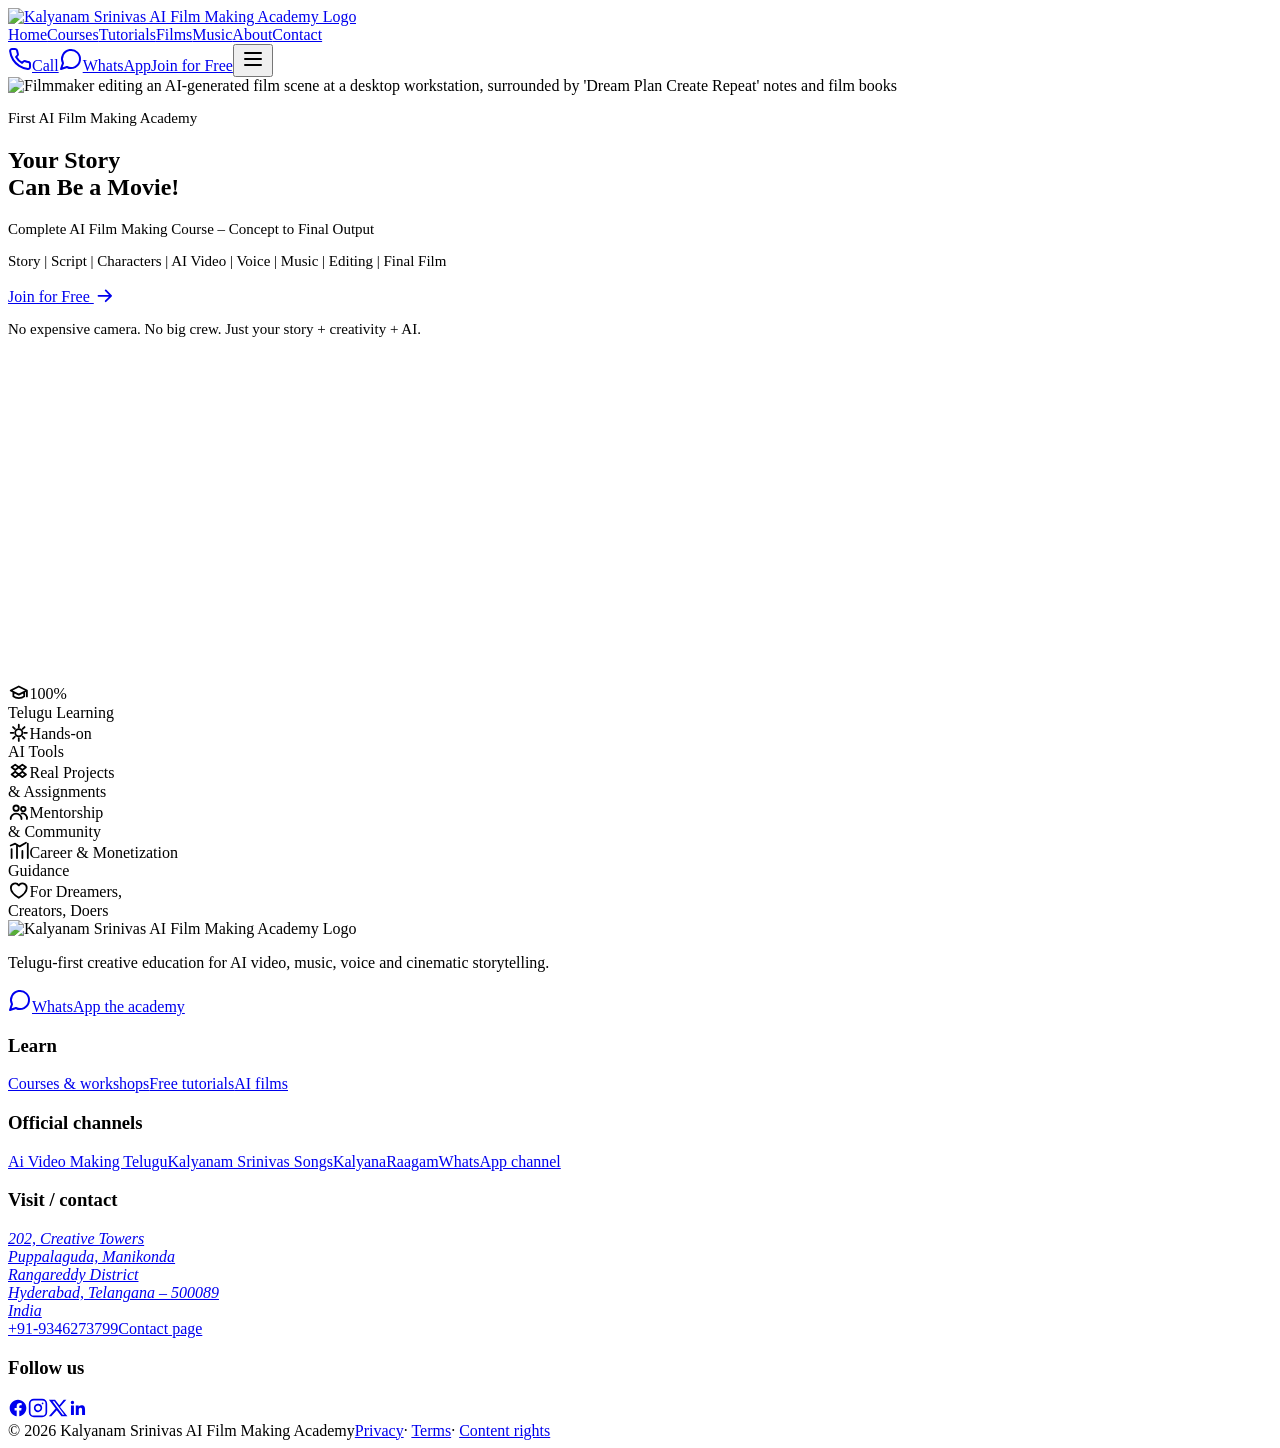
==== index.html @ 1e112818 "Add files via upload" ====
<!DOCTYPE html>
<html lang="en">

<head>
    <meta charset="UTF-8">
    <meta name="viewport" content="width=device-width, initial-scale=1.0">
    <meta name="description"
        content="Telugu AI filmmaking education, AI video creation, AI music, AI voice, lip-sync, visual effects and cinematic short films.">
    <meta name="robots" content="index, follow">
    <meta property="og:type" content="website">
    <meta property="og:title" content="Kalyanam Srinivas AI Film Making Academy">
    <meta property="og:description"
        content="Telugu-first AI filmmaking education and creative production in Hyderabad.">
    <meta property="og:url" content="https://kalyanam.srinivas.abspydaai.com/">
    <meta property="og:image" content="https://kalyanam.srinivas.abspydaai.com/Brand.Logo.jpg?v=2">
    <meta property="og:image:secure_url" content="https://kalyanam.srinivas.abspydaai.com/Brand.Logo.jpg?v=2">
    <meta property="og:image:type" content="image/jpeg">
    <meta property="og:image:width" content="1200">
    <meta property="og:image:height" content="630">
    <meta name="twitter:card" content="summary_large_image">
    <link rel="icon" href="/Logo.png" type="image/png">
    <link rel="stylesheet" href="assets/css/variables.css?123">
    <link rel="stylesheet" href="assets/css/base.css?123">
    <link rel="stylesheet" href="assets/css/layout.css?123">
    <link rel="stylesheet" href="assets/css/components.css?12">
    <link rel="stylesheet" href="assets/css/responsive.css?12.3">
    <link rel="stylesheet" href="assets/css/utilities.css?123">
    <link rel="stylesheet" href="assets/css/section1.css?123">
    <link rel="stylesheet" href="assets/css/section2.css?123">
    <link rel="stylesheet" href="assets/css/section3.css?123">
    <link rel="stylesheet" href="assets/css/benefits-strip.css?1.83">
    <link rel="stylesheet" href="assets/css/section5.css?123">
    <link rel="stylesheet" href="assets/css/section6.css?123">
    <style>
        .icon {
            width: 1.35em;
            height: 1.35em;
            display: inline-block;
            vertical-align: -.28em;
            fill: none;
            stroke: currentColor;
            stroke-width: 2;
            stroke-linecap: round;
            stroke-linejoin: round;
        }
    </style>
    <title>Kalyanam Srinivas AI Film Making Academy | AI Filmmaking in Telugu</title>
    <script type="application/ld+json"
        id="structured-data">{"@context":"https://schema.org","@type":"LocalBusiness","name":"Kalyanam Srinivas AI Film Making Academy","description":"Telugu AI filmmaking education, AI video creation, AI music, AI voice, lip-sync, visual effects and cinematic short films.","telephone":"+91-9346273799","address":{"@type":"PostalAddress","streetAddress":"202, Creative Towers","addressLocality":"Puppalaguda, Manikonda","addressRegion":"Telangana","postalCode":"500089","addressCountry":"IN"},"url":"https://ai-film-academy.preview.emergentagent.com"}</script>
</head>

<body data-page="home">
    <header id="site-header">
        <div class="site-header">
            <div class="container nav-inner"><a class="brand" href="/" data-testid="brand-home-link"><span
                        class="brand-mark"><img src="Brand.Logo.jpg"
                            alt="Kalyanam Srinivas AI Film Making Academy Logo"></span></a>
                <nav class="site-nav" aria-label="Primary navigation"><a href="/" data-page-link="home"
                        data-testid="nav-home-link" aria-current="page">Home</a><a href="courses.html"
                        data-page-link="courses" data-testid="nav-courses-link">Courses</a><a href="tutorials.html"
                        data-page-link="tutorials" data-testid="nav-tutorials-link">Tutorials</a><a href="films.html"
                        data-page-link="films" data-testid="nav-films-link">Films</a><a href="music.html"
                        data-page-link="music" data-testid="nav-music-link">Music</a><a href="about.html"
                        data-page-link="about" data-testid="nav-about-link">About</a><a href="contact.html"
                        data-page-link="contact" data-testid="nav-contact-link">Contact</a></nav>
                <div class="nav-actions"><a class="btn btn-secondary" href="tel:+919346273799"
                        data-testid="header-call-link"><svg xmlns="http://www.w3.org/2000/svg" width="24" height="24"
                            viewBox="0 0 24 24" fill="none" stroke="currentColor" stroke-width="2"
                            stroke-linecap="round" stroke-linejoin="round" data-lucide="phone"
                            class="lucide lucide-phone icon-sm" aria-hidden="true">
                            <path
                                d="M22 16.92v3a2 2 0 0 1-2.18 2 19.79 19.79 0 0 1-8.63-3.07 19.5 19.5 0 0 1-6-6 19.79 19.79 0 0 1-3.07-8.67A2 2 0 0 1 4.11 2h3a2 2 0 0 1 2 1.72 12.84 12.84 0 0 0 .7 2.81 2 2 0 0 1-.45 2.11L8.09 9.91a16 16 0 0 0 6 6l1.27-1.27a2 2 0 0 1 2.11-.45 12.84 12.84 0 0 0 2.81.7A2 2 0 0 1 22 16.92z">
                            </path>
                        </svg>Call</a><a class="btn btn-primary" href="https://wa.me/919346273799" target="_blank"
                        rel="noopener" data-testid="header-whatsapp-link"><svg xmlns="http://www.w3.org/2000/svg"
                            width="24" height="24" viewBox="0 0 24 24" fill="none" stroke="currentColor"
                            stroke-width="2" stroke-linecap="round" stroke-linejoin="round" data-lucide="message-circle"
                            class="lucide lucide-message-circle icon-sm" aria-hidden="true">
                            <path d="M7.9 20A9 9 0 1 0 4 16.1L2 22Z"></path>
                        </svg>WhatsApp</a><a class="primary-btn" href="/courses.html">Join for Free</a><button
                        class="icon-button mobile-menu-toggle" type="button" aria-expanded="false"
                        aria-controls="mobile-nav" aria-label="Open navigation" data-testid="mobile-menu-toggle"><svg
                            xmlns="http://www.w3.org/2000/svg" width="24" height="24" viewBox="0 0 24 24" fill="none"
                            stroke="currentColor" stroke-width="2" stroke-linecap="round" stroke-linejoin="round"
                            data-lucide="menu" class="lucide lucide-menu icon-lg" aria-hidden="true">
                            <line x1="4" x2="20" y1="12" y2="12"></line>
                            <line x1="4" x2="20" y1="6" y2="6"></line>
                            <line x1="4" x2="20" y1="18" y2="18"></line>
                        </svg></button></div>
            </div>
            <nav id="mobile-nav" class="mobile-nav container" aria-label="Mobile navigation" style="display: none;"><a
                    href="/" data-page-link="home" data-testid="nav-home-link" aria-current="page">Home</a><a
                    href="courses.html" data-page-link="courses" data-testid="nav-courses-link">Courses</a><a
                    href="tutorials.html" data-page-link="tutorials" data-testid="nav-tutorials-link">Tutorials</a><a
                    href="films.html" data-page-link="films" data-testid="nav-films-link">Films</a><a href="music.html"
                    data-page-link="music" data-testid="nav-music-link">Music</a><a href="about.html"
                    data-page-link="about" data-testid="nav-about-link">About</a><a href="contact.html"
                    data-page-link="contact" data-testid="nav-contact-link">Contact</a><a class="primary-btn"
                    href="/courses.html" style="text-align: center;">Join for Free</a></nav>
        </div>
    </header>
    <main id="main-content">
        <section class="hero" id="home"><img class="hero-media" src="assets/css/images/hero.png"
                alt="Filmmaker editing an AI-generated film scene at a desktop workstation, surrounded by 'Dream Plan Create Repeat' notes and film books"
                loading="eager" fetchpriority="high">
            <div class="hero-content">
                <p class="eyebrow " style="font-size:15px;">First AI Film Making Academy</p>
                <h1><span>Your Story</span><br>Can Be a Movie!</h1>
                <p class="hero-subtitle " style="font-size:15px;">Complete AI Film Making Course – Concept to Final
                    Output</p>
                <p class="topics " style="font-size:15px;">Story | Script | Characters | AI Video | Voice | Music |
                    Editing | Final Film </p>
                <div class="hero-buttons"><a class="primary-btn" href="/courses.html">Join for Free <svg class="icon"
                            viewBox="0 0 24 24" aria-hidden="true">
                            <path d="M5 12h14M13 6l6 6-6 6"></path>
                        </svg></a></div>
                <p class="hero-note " style="font-size:15px;">No expensive camera. No big crew. Just your story +
                    creativity + AI.</p>
            </div>
        </section>
        <section class="feature-grid" id="academy" style="color: white;">
            <article class="feature-card card-one video-trigger" id="films" data-video-id="GFlLJdR606g" role="button"
                tabindex="0" aria-label="Play Mayaa Putalu trailer"></article>
            <article class="feature-card card-two video-trigger" id="about" data-video-id="GFlLJdR606g" role="button"
                tabindex="0" aria-label="Play Mayaa Putalu trailer"></article>
            <article class="feature-card card-three video-trigger" id="courses" data-video-id="GFlLJdR606g"
                role="button" tabindex="0" aria-label="Play Mayaa Putalu trailer"></article>
            <article class="feature-card card-four" id="who-should-learn-card" data-testid="who-should-learn-card">
                <p class="eyebrow who-eyebrow">Who should learn</p>
                <h2 class="who-heading" data-testid="who-card-title">For Telugu creators with something to say.</h2>
                <ul class="list-check who-list" data-testid="who-card-learner-list">
                    <li><svg xmlns="http://www.w3.org/2000/svg" width="24" height="24" viewBox="0 0 24 24" fill="none"
                            stroke="currentColor" stroke-width="2" stroke-linecap="round" stroke-linejoin="round"
                            data-lucide="check" class="lucide lucide-check icon-sm" aria-hidden="true">
                            <path d="M20 6 9 17l-5-5"></path>
                        </svg><span>Telugu creators and YouTubers</span></li>
                    <li><svg xmlns="http://www.w3.org/2000/svg" width="24" height="24" viewBox="0 0 24 24" fill="none"
                            stroke="currentColor" stroke-width="2" stroke-linecap="round" stroke-linejoin="round"
                            data-lucide="check" class="lucide lucide-check icon-sm" aria-hidden="true">
                            <path d="M20 6 9 17l-5-5"></path>
                        </svg><span>Short-film makers and musicians</span></li>
                    <li><svg xmlns="http://www.w3.org/2000/svg" width="24" height="24" viewBox="0 0 24 24" fill="none"
                            stroke="currentColor" stroke-width="2" stroke-linecap="round" stroke-linejoin="round"
                            data-lucide="check" class="lucide lucide-check icon-sm" aria-hidden="true">
                            <path d="M20 6 9 17l-5-5"></path>
                        </svg><span>Editors and social-media creators</span></li>
                    <li><svg xmlns="http://www.w3.org/2000/svg" width="24" height="24" viewBox="0 0 24 24" fill="none"
                            stroke="currentColor" stroke-width="2" stroke-linecap="round" stroke-linejoin="round"
                            data-lucide="check" class="lucide lucide-check icon-sm" aria-hidden="true">
                            <path d="M20 6 9 17l-5-5"></path>
                        </svg><span>Students and small businesses</span></li>
                </ul>
                <div class="who-mini-card" data-testid="who-card-project-card">
                    <div class="who-mini-icon"><svg xmlns="http://www.w3.org/2000/svg" width="24" height="24"
                            viewBox="0 0 24 24" fill="none" stroke="currentColor" stroke-width="2"
                            stroke-linecap="round" stroke-linejoin="round" data-lucide="clapperboard"
                            class="lucide lucide-clapperboard icon" aria-hidden="true">
                            <path d="M20.2 6 3 11l-.9-2.4c-.3-1.1.3-2.2 1.3-2.5l13.5-4c1.1-.3 2.2.3 2.5 1.3Z"></path>
                            <path d="m6.2 5.3 3.1 3.9"></path>
                            <path d="m12.4 3.4 3.1 4"></path>
                            <path d="M3 11h18v8a2 2 0 0 1-2 2H5a2 2 0 0 1-2-2Z"></path>
                        </svg></div>
                    <div>
                        <h3 data-testid="who-card-project-title">What can you create?</h3>
                        <p data-testid="who-card-project-copy">Cinematic videos, AI-assisted music, voice performances,
                            visual effects, short films, cultural stories and promotional content.</p>
                    </div>
                </div>
            </article>
        </section>
        <section class="benefits" id="tutorials">
            <div><svg class="icon" viewBox="0 0 24 24" aria-hidden="true">
                    <path d="M3 9.5 12 5l9 4.5L12 14 3 9.5zM6 11v5c3 2.5 9 2.5 12 0v-5M21 10v6"></path>
                </svg><span>100%<br>Telugu Learning</span></div>
            <div><svg class="icon" viewBox="0 0 24 24" aria-hidden="true">
                    <path
                        d="M12 3v3M12 18v3M3 12h3M18 12h3M5.6 5.6l2.1 2.1M16.3 16.3l2.1 2.1M18.4 5.6l-2.1 2.1M7.7 16.3l-2.1 2.1">
                    </path>
                    <circle cx="12" cy="12" r="4"></circle>
                </svg><span>Hands-on<br>AI Tools</span></div>
            <div><svg class="icon" viewBox="0 0 24 24" aria-hidden="true">
                    <path d="m4 7 4-3 4 3-4 3-4-3zM12 7l4-3 4 3-4 3-4-3zM4 15l4-3 4 3-4 3-4-3zM12 15l4-3 4 3-4 3-4-3z">
                    </path>
                </svg><span>Real Projects<br>&amp; Assignments</span></div>
            <div><svg class="icon" viewBox="0 0 24 24" aria-hidden="true">
                    <circle cx="9" cy="8" r="3"></circle>
                    <circle cx="17" cy="9" r="2.5"></circle>
                    <path d="M3 20a6 6 0 0 1 12 0M15 14a5 5 0 0 1 6 6"></path>
                </svg><span>Mentorship<br>&amp; Community</span></div>
            <div><svg class="icon" viewBox="0 0 24 24" aria-hidden="true">
                    <path d="M4 19V9M10 19V5M16 19v-8M22 19V3"></path>
                    <path d="m3 5 5-2 5 3 7-4"></path>
                </svg><span>Career &amp; Monetization<br>Guidance</span></div>
            <div><svg class="icon" viewBox="0 0 24 24" aria-hidden="true">
                    <path d="M20.8 8.8c0 5.5-8.8 11-8.8 11s-8.8-5.5-8.8-11A4.8 4.8 0 0 1 12 6a4.8 4.8 0 0 1 8.8 2.8z">
                    </path>
                </svg><span>For Dreamers,<br>Creators, Doers</span></div>
        </section>
    </main>
    <footer id="site-footer">
        <footer class="footer">
            <div class="container footer-grid">
                <div>
                    <div class="brand"><span class="brand-mark"><img src="Brand.Logo.jpg"
                                alt="Kalyanam Srinivas AI Film Making Academy Logo"></span></div>
                    <p class="mt-4" data-testid="footer-description">Telugu-first creative education for AI video,
                        music, voice and cinematic storytelling.</p><a class="btn btn-primary mt-4"
                        href="https://wa.me/919346273799?text=I%20would%20like%20academy%20updates%20and%20course%20information."
                        target="_blank" rel="noopener" data-testid="footer-whatsapp-link"><svg
                            xmlns="http://www.w3.org/2000/svg" width="24" height="24" viewBox="0 0 24 24" fill="none"
                            stroke="currentColor" stroke-width="2" stroke-linecap="round" stroke-linejoin="round"
                            data-lucide="message-circle" class="lucide lucide-message-circle icon-sm"
                            aria-hidden="true">
                            <path d="M7.9 20A9 9 0 1 0 4 16.1L2 22Z"></path>
                        </svg>WhatsApp the academy</a>
                </div>
                <div>
                    <h3 data-testid="footer-learning-heading">Learn</h3>
                    <div class="footer-links"><a href="courses.html" data-testid="footer-courses-link">Courses &amp;
                            workshops</a><a href="tutorials.html" data-testid="footer-tutorials-link">Free
                            tutorials</a><a href="films.html" data-testid="footer-films-link">AI films</a></div>
                </div>
                <div>
                    <h3 data-testid="footer-channels-heading">Official channels</h3>
                    <div class="footer-links"><a href="https://m.youtube.com/@AiVideoMakingTelugu" target="_blank"
                            rel="noopener" data-testid="footer-ai-youtube-link">Ai Video Making Telugu</a><a
                            href="https://m.youtube.com/@KalyanamSrinivasSongs" target="_blank" rel="noopener"
                            data-testid="footer-music-youtube-link">Kalyanam Srinivas Songs</a><a
                            href="https://m.youtube.com/@KalyanaRaagam" target="_blank" rel="noopener"
                            data-testid="footer-melodies-youtube-link">KalyanaRaagam</a><a
                            href="https://whatsapp.com/channel/0029Val1mO48V0tvnqHANv1z" target="_blank" rel="noopener"
                            data-testid="footer-channel-link">WhatsApp channel</a></div>
                </div>
                <div>
                    <h3 data-testid="footer-contact-heading">Visit / contact</h3><a
                        href="https://maps.app.goo.gl/PiVwHkCyUws7bSb18" target="_blank" rel="noopener noreferrer">
                        <address data-testid="footer-address">202, Creative Towers<br>Puppalaguda,
                            Manikonda<br>Rangareddy District<br>Hyderabad, Telangana – 500089<br>India</address>
                    </a>
                    <div class="footer-links mt-4"><a href="tel:+919346273799"
                            data-testid="footer-call-link">+91-9346273799</a><a href="contact.html"
                            data-testid="footer-contact-link">Contact page</a></div>
                    <div class="footer-social">
                        <h3 class="footer-social-heading" data-testid="footer-social-heading">Follow us</h3>
                        <div class="social-links"><a class="social-link" href="#" target="_blank"
                                rel="noopener noreferrer" aria-label="Facebook" data-testid="footer-facebook-link"><svg
                                    xmlns="http://www.w3.org/2000/svg" width="20" height="20" viewBox="0 0 24 24"
                                    fill="currentColor" aria-hidden="true">
                                    <path
                                        d="M22 12.06C22 6.5 17.52 2 12 2S2 6.5 2 12.06c0 5.02 3.66 9.18 8.44 9.94v-7.03H7.9v-2.91h2.54V9.85c0-2.5 1.49-3.89 3.77-3.89 1.09 0 2.23.2 2.23.2v2.46h-1.26c-1.24 0-1.63.77-1.63 1.56v1.88h2.78l-.44 2.91h-2.34V22c4.78-.76 8.44-4.92 8.44-9.94z">
                                    </path>
                                </svg></a><a class="social-link" href="#" target="_blank" rel="noopener noreferrer"
                                aria-label="Instagram" data-testid="footer-instagram-link"><svg
                                    xmlns="http://www.w3.org/2000/svg" width="20" height="20" viewBox="0 0 24 24"
                                    fill="none" stroke="currentColor" stroke-width="2" stroke-linecap="round"
                                    stroke-linejoin="round" aria-hidden="true">
                                    <rect x="2" y="2" width="20" height="20" rx="5" ry="5"></rect>
                                    <path d="M16 11.37A4 4 0 1 1 12.63 8 4 4 0 0 1 16 11.37z"></path>
                                    <line x1="17.5" y1="6.5" x2="17.51" y2="6.5"></line>
                                </svg></a><a class="social-link" href="#" target="_blank" rel="noopener noreferrer"
                                aria-label="X (Twitter)" data-testid="footer-x-link"><svg
                                    xmlns="http://www.w3.org/2000/svg" width="20" height="20" viewBox="0 0 24 24"
                                    fill="currentColor" aria-hidden="true">
                                    <path
                                        d="M18.9 2H22l-7.6 8.7L23.3 22h-7.2l-5.6-7.3L4 22H1l8.1-9.3L1.1 2h7.4l5.1 6.7L18.9 2zm-1.3 18h2L7.5 4H5.4l12.2 16z">
                                    </path>
                                </svg></a><a class="social-link" href="#" target="_blank" rel="noopener noreferrer"
                                aria-label="LinkedIn" data-testid="footer-linkedin-link"><svg
                                    xmlns="http://www.w3.org/2000/svg" width="20" height="20" viewBox="0 0 24 24"
                                    fill="currentColor" aria-hidden="true">
                                    <path
                                        d="M20.45 20.45h-3.55v-5.57c0-1.33-.02-3.04-1.85-3.04-1.85 0-2.14 1.45-2.14 2.94v5.67H9.36V9h3.41v1.56h.05c.47-.9 1.63-1.85 3.36-1.85 3.6 0 4.27 2.37 4.27 5.45v6.29zM5.34 7.43a2.06 2.06 0 1 1 0-4.12 2.06 2.06 0 0 1 0 4.12zM7.12 20.45H3.56V9h3.56v11.45z">
                                    </path>
                                </svg></a></div>
                    </div>
                </div>
            </div>
            <div class="container footer-bottom"><span data-testid="footer-copyright">© 2026 Kalyanam Srinivas AI Film
                    Making Academy</span><span><a href="privacy-policy.html"
                        data-testid="footer-privacy-link">Privacy</a>· <a href="terms.html"
                        data-testid="footer-terms-link">Terms</a>· <a href="CONTENT-RIGHTS.md?v=123"
                        data-testid="footer-rights-link">Content rights</a></span></div>
        </footer>
    </footer>
    <script src="assets/js/md.nav.js?123" type="module"></script>
    <script src="assets/js/benefits-strip.js?123" type="module"></script>
    <script>(function () { document.querySelectorAll('.video-trigger').forEach(function (card) { function playVideo() { if (card.querySelector('iframe')) return; var id = card.getAttribute('data-video-id'); var iframe = document.createElement('iframe'); iframe.className = 'video-embed'; iframe.src = 'https://www.youtube.com/embed/' + id + '?autoplay=1&rel=0'; iframe.title = 'YouTube video player'; iframe.setAttribute('frameborder', '0'); iframe.allow = 'accelerometer; autoplay; clipboard-write; encrypted-media; gyroscope; picture-in-picture; web-share'; iframe.allowFullscreen = true; card.appendChild(iframe); card.removeAttribute('role'); card.removeAttribute('tabindex'); card.removeAttribute('aria-label'); card.classList.remove('video-trigger'); } card.addEventListener('click', playVideo); card.addEventListener('keydown', function (e) { if (e.key === 'Enter' || e.key === ' ') { e.preventDefault(); playVideo(); } }); }); })(); </script>
</body>

</html>
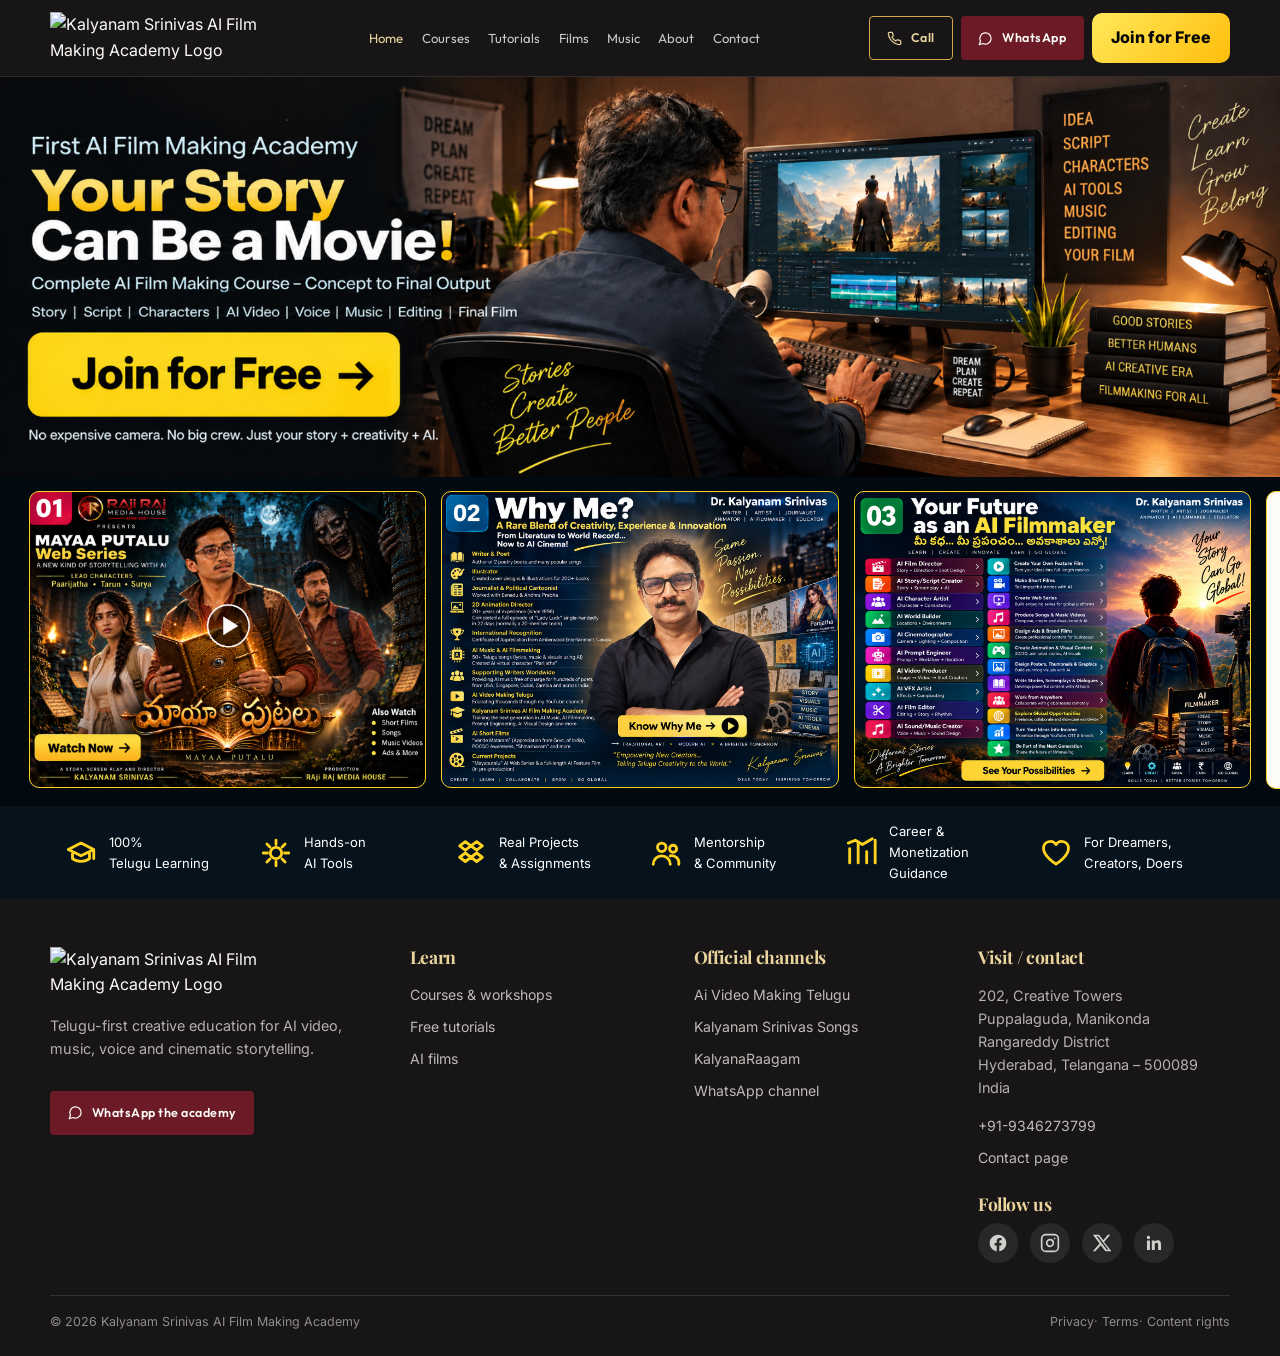
==== commit 83002664: "done2" ====
--- a/index.html
+++ b/index.html
@@ -18,19 +18,19 @@
     <meta property="og:image:width" content="1200">
     <meta property="og:image:height" content="630">
     <meta name="twitter:card" content="summary_large_image">
-    <link rel="icon" href="/Logo.png" type="image/png">
-    <link rel="stylesheet" href="assets/css/variables.css?123">
-    <link rel="stylesheet" href="assets/css/base.css?123">
-    <link rel="stylesheet" href="assets/css/layout.css?123">
+    <link rel="icon" href="/Logo.png?123" type="image/png">
+    <link rel="stylesheet" href="assets/css/variables.css">
+    <link rel="stylesheet" href="assets/css/base.css">
+    <link rel="stylesheet" href="assets/css/layout.css">
     <link rel="stylesheet" href="assets/css/components.css?12">
     <link rel="stylesheet" href="assets/css/responsive.css?12.3">
-    <link rel="stylesheet" href="assets/css/utilities.css?123">
-    <link rel="stylesheet" href="assets/css/section1.css?123">
-    <link rel="stylesheet" href="assets/css/section2.css?123">
-    <link rel="stylesheet" href="assets/css/section3.css?123">
+    <link rel="stylesheet" href="assets/css/utilities.css">
+    <link rel="stylesheet" href="assets/css/section1.css">
+    <link rel="stylesheet" href="assets/css/section2.css">
+    <link rel="stylesheet" href="assets/css/section3.css">
     <link rel="stylesheet" href="assets/css/benefits-strip.css?1.83">
-    <link rel="stylesheet" href="assets/css/section5.css?123">
-    <link rel="stylesheet" href="assets/css/section6.css?123">
+    <link rel="stylesheet" href="assets/css/section5.css">
+    <link rel="stylesheet" href="assets/css/section6.css">
     <style>
         .icon {
             width: 1.35em;
@@ -53,7 +53,7 @@
     <header id="site-header">
         <div class="site-header">
             <div class="container nav-inner"><a class="brand" href="/" data-testid="brand-home-link"><span
-                        class="brand-mark"><img src="Brand.Logo.jpg"
+                        class="brand-mark"><img src="Brand.Logo.jpg?123"
                             alt="Kalyanam Srinivas AI Film Making Academy Logo"></span></a>
                 <nav class="site-nav" aria-label="Primary navigation"><a href="/" data-page-link="home"
                         data-testid="nav-home-link" aria-current="page">Home</a><a href="courses.html"
@@ -100,24 +100,9 @@
         </div>
     </header>
     <main id="main-content">
-        <section class="hero" id="home"><img class="hero-media" src="assets/css/images/hero.png"
+        <section class="hero" id="home"><img class="hero-media" src="assets/css/images/hero.png?123"
                 alt="Filmmaker editing an AI-generated film scene at a desktop workstation, surrounded by 'Dream Plan Create Repeat' notes and film books"
-                loading="eager" fetchpriority="high">
-            <div class="hero-content">
-                <p class="eyebrow " style="font-size:15px;">First AI Film Making Academy</p>
-                <h1><span>Your Story</span><br>Can Be a Movie!</h1>
-                <p class="hero-subtitle " style="font-size:15px;">Complete AI Film Making Course – Concept to Final
-                    Output</p>
-                <p class="topics " style="font-size:15px;">Story | Script | Characters | AI Video | Voice | Music |
-                    Editing | Final Film </p>
-                <div class="hero-buttons"><a class="primary-btn" href="/courses.html">Join for Free <svg class="icon"
-                            viewBox="0 0 24 24" aria-hidden="true">
-                            <path d="M5 12h14M13 6l6 6-6 6"></path>
-                        </svg></a></div>
-                <p class="hero-note " style="font-size:15px;">No expensive camera. No big crew. Just your story +
-                    creativity + AI.</p>
-            </div>
-        </section>
+                loading="eager" fetchpriority="high"></section>
         <section class="feature-grid" id="academy" style="color: white;">
             <article class="feature-card card-one video-trigger" id="films" data-video-id="GFlLJdR606g" role="button"
                 tabindex="0" aria-label="Play Mayaa Putalu trailer"></article>
@@ -201,7 +186,7 @@
         <footer class="footer">
             <div class="container footer-grid">
                 <div>
-                    <div class="brand"><span class="brand-mark"><img src="Brand.Logo.jpg"
+                    <div class="brand"><span class="brand-mark"><img src="Brand.Logo.jpg?123"
                                 alt="Kalyanam Srinivas AI Film Making Academy Logo"></span></div>
                     <p class="mt-4" data-testid="footer-description">Telugu-first creative education for AI video,
                         music, voice and cinematic storytelling.</p><a class="btn btn-primary mt-4"
@@ -282,8 +267,8 @@
                         data-testid="footer-rights-link">Content rights</a></span></div>
         </footer>
     </footer>
-    <script src="assets/js/md.nav.js?123" type="module"></script>
-    <script src="assets/js/benefits-strip.js?123" type="module"></script>
+    <script src="assets/js/md.nav.js" type="module"></script>
+    <script src="assets/js/benefits-strip.js" type="module"></script>
     <script>(function () { document.querySelectorAll('.video-trigger').forEach(function (card) { function playVideo() { if (card.querySelector('iframe')) return; var id = card.getAttribute('data-video-id'); var iframe = document.createElement('iframe'); iframe.className = 'video-embed'; iframe.src = 'https://www.youtube.com/embed/' + id + '?autoplay=1&rel=0'; iframe.title = 'YouTube video player'; iframe.setAttribute('frameborder', '0'); iframe.allow = 'accelerometer; autoplay; clipboard-write; encrypted-media; gyroscope; picture-in-picture; web-share'; iframe.allowFullscreen = true; card.appendChild(iframe); card.removeAttribute('role'); card.removeAttribute('tabindex'); card.removeAttribute('aria-label'); card.classList.remove('video-trigger'); } card.addEventListener('click', playVideo); card.addEventListener('keydown', function (e) { if (e.key === 'Enter' || e.key === ' ') { e.preventDefault(); playVideo(); } }); }); })(); </script>
 </body>
 
--- a/assets/css/variables.css
+++ b/assets/css/variables.css
@@ -0,0 +1,37 @@
+@import url('https://fonts.googleapis.com/css2?family=Inter:wght@400;500&family=Outfit:wght@500;600&family=Playfair+Display:wght@600;800&display=swap');
+
+:root {
+    --color-charcoal: #171515;
+    --color-charcoal-soft: #211e1d;
+    --color-maroon: #6b1a26;
+    --color-maroon-dark: #351418;
+    --color-gold: #d7a84b;
+    --color-gold-soft: #ead49e;
+    --color-cream: #f5ebd7;
+    --color-paper: #fdfbf7;
+    --color-green: #4d6252;
+    --color-muted: #77716a;
+    --color-border: rgba(215, 168, 75, .22);
+    --color-white: #fffdf8;
+    --space-1: .25rem;
+    --space-2: .5rem;
+    --space-3: .75rem;
+    --space-4: 1rem;
+    --space-6: 1.5rem;
+    --space-8: 2rem;
+    --space-12: 3rem;
+    --space-16: 4rem;
+    --space-24: 6rem;
+    --space-32: 8rem;
+    --radius-sm: 4px;
+    --radius-md: 10px;
+    --radius-lg: 18px;
+    --shadow-soft: 0 12px 34px rgba(24, 15, 12, .12);
+    --shadow-dark: 0 20px 50px rgba(0, 0, 0, .28);
+    --font-heading: 'Playfair Display', Georgia, serif;
+    --font-body: 'Inter', 'Noto Sans Telugu', 'Nirmala UI', system-ui, sans-serif;
+    --font-accent: 'Outfit', var(--font-body);
+    --max-width: 1180px;
+    --transition-fast: 180ms ease;
+    --transition-base: 260ms ease;
+}
--- a/assets/css/base.css
+++ b/assets/css/base.css
@@ -0,0 +1,125 @@
+* {
+    user-select: none;
+    box-sizing: border-box;
+}
+
+a,
+img {
+    -webkit-user-drag: none;
+    -khtml-user-drag: none;
+    -moz-user-drag: none;
+    -o-user-drag: none;
+}
+
+html {
+    scroll-behavior: smooth;
+}
+
+body {
+    margin: 0;
+    background: var(--color-paper);
+    color: var(--color-charcoal);
+    font-family: var(--font-body);
+    line-height: 1.6;
+}
+
+body.menu-open {
+    overflow: hidden;
+}
+
+img {
+    display: block;
+    max-width: 100%;
+    height: auto;
+}
+
+a {
+    color: inherit;
+}
+
+button,
+input,
+select,
+textarea {
+    font: inherit;
+}
+
+button,
+a {
+    -webkit-tap-highlight-color: transparent;
+}
+
+button {
+    cursor: pointer;
+}
+
+:focus-visible {
+    outline: 3px solid var(--color-gold);
+    outline-offset: 4px;
+}
+
+h1,
+h2,
+h3,
+h4,
+p {
+    margin-top: 0;
+}
+
+h1,
+h2,
+h3,
+h4 {
+    font-family: var(--font-heading);
+    line-height: 1.1;
+    letter-spacing: -.02em;
+}
+
+h1 {
+    font-size: clamp(2.55rem, 7vw, 4.7rem);
+}
+
+h2 {
+    font-size: clamp(2rem, 5vw, 3.35rem);
+}
+
+h3 {
+    font-size: clamp(1.35rem, 3vw, 1.75rem);
+}
+
+p {
+    max-width: 68ch;
+}
+
+::selection {
+    background: var(--color-gold);
+    color: var(--color-charcoal);
+}
+
+.skip-link:focus {
+    top: 1rem;
+}
+
+.sr-only {
+    position: absolute;
+    width: 1px;
+    height: 1px;
+    padding: 0;
+    margin: -1px;
+    overflow: hidden;
+    clip: rect(0, 0, 0, 0);
+    white-space: nowrap;
+    border: 0;
+}
+
+#site-header {
+    position: fixed;
+    left: 0;
+    width: 100%;
+    top: 0;
+    z-index: 1100;
+}
+
+main {
+    padding-top: 75px;
+}
--- a/assets/css/layout.css
+++ b/assets/css/layout.css
@@ -0,0 +1,121 @@
+.container {
+    width: min(calc(100% - 2rem), var(--max-width));
+    margin-inline: auto;
+}
+
+.section {
+    padding: var(--space-16) 0;
+}
+
+.section-heading {
+    display: flex;
+    justify-content: space-between;
+    align-items: end;
+    gap: var(--space-8);
+    margin-bottom: var(--space-8);
+}
+
+.section-heading p {
+    color: var(--color-muted);
+    margin-bottom: 0;
+}
+
+.section-dark .section-heading p,
+.section-maroon .section-heading p {
+    color: rgba(253, 251, 247, .68);
+}
+
+.grid {
+    display: grid;
+    gap: var(--space-6);
+}
+
+.grid-2 {
+    grid-template-columns: repeat(2, minmax(0, 1fr));
+}
+
+.grid-3 {
+    grid-template-columns: repeat(3, minmax(0, 1fr));
+}
+
+.split {
+    display: grid;
+    grid-template-columns: minmax(0, 1.1fr) minmax(0, .9fr);
+    gap: var(--space-12);
+    align-items: center;
+}
+
+.content-narrow {
+    max-width: 760px;
+}
+
+.stack>*+* {
+    margin-top: var(--space-4);
+}
+
+.page-hero {
+    padding: 12px 0;
+    background: var(--color-charcoal);
+    color: var(--color-paper);
+    position: relative;
+    overflow: hidden;
+}
+
+.page-hero::after {
+    content: '';
+    position: absolute;
+    width: 28rem;
+    height: 28rem;
+    right: -12rem;
+    top: -12rem;
+    border: 1px solid rgba(215, 168, 75, .25);
+    border-radius: 50%;
+    box-shadow: 0 0 0 4rem rgba(215, 168, 75, .04), 0 0 0 8rem rgba(215, 168, 75, .03);
+}
+
+.page-hero .container {
+    position: relative;
+    z-index: 1;
+}
+
+.breadcrumb {
+    display: flex;
+    flex-wrap: wrap;
+    gap: .5rem;
+    color: var(--color-gold-soft);
+    font-family: var(--font-accent);
+    font-size: .78rem;
+    letter-spacing: .08em;
+    text-transform: uppercase;
+    margin-bottom: var(--space-4);
+}
+
+.breadcrumb a {
+    text-decoration: none;
+}
+
+.breadcrumb a:hover {
+    color: var(--color-white);
+}
+
+.hero {
+    position: relative;
+    isolation: isolate;
+    overflow: hidden;
+    color: var(--color-paper);
+    background: var(--color-charcoal);
+}
+
+.hero p {
+    color: rgba(253, 251, 247, .8);
+    font-size: clamp(1rem, 2vw, 1.25rem);
+    max-width: 620px;
+    margin: 0;
+}
+
+.hero-actions {
+    display: flex;
+    flex-wrap: wrap;
+    gap: var(--space-3);
+    margin-top: var(--space-8);
+}
--- a/assets/css/components.css
+++ b/assets/css/components.css
@@ -0,0 +1,501 @@
+.announcement p {
+    margin: 0;
+    max-width: none;
+    font-weight: 500;
+}
+
+.icon-button {
+    border: 0;
+    background: transparent;
+    color: inherit;
+    width: 44px;
+    height: 44px;
+    display: inline-grid;
+    place-items: center;
+    border-radius: var(--radius-sm);
+}
+
+.icon-button:hover {
+    background: rgba(23, 21, 21, .1);
+}
+
+.site-header {
+    position: fixed;
+    width: 100%;
+    top: 0;
+    left: 0;
+    z-index: 100;
+    background: var(--color-charcoal);
+    color: var(--color-paper);
+    backdrop-filter: blur(16px);
+    -webkit-backdrop-filter: blur(16px);
+    border-bottom: 1px solid rgba(253, 251, 247, .1);
+}
+
+.nav-inner {
+    min-height: 76px;
+    display: flex;
+    align-items: center;
+    justify-content: space-between;
+    gap: var(--space-4);
+}
+
+.brand {
+    display: inline-flex;
+    align-items: center;
+    gap: .75rem;
+    text-decoration: none;
+    min-width: 210px;
+}
+
+.brand-mark {
+    width: 210px
+}
+
+.site-nav {
+    display: flex;
+    align-items: center;
+    gap: 1.15rem;
+}
+
+.site-nav a,
+.mobile-nav a {
+    font-family: var(--font-accent);
+    font-size: .82rem;
+    text-decoration: none;
+    color: rgba(253, 251, 247, .78);
+}
+
+.site-nav a:hover,
+.mobile-nav a:hover,
+.site-nav a[aria-current="page"] {
+    color: var(--color-gold-soft);
+}
+
+.nav-actions {
+    display: flex;
+    align-items: center;
+    gap: .5rem;
+}
+
+.mobile-menu-toggle {
+    display: none;
+}
+
+.mobile-nav {
+    display: none;
+}
+
+.btn {
+    text-align: center;
+    min-height: 44px;
+    display: inline-flex;
+    align-items: center;
+    justify-content: center;
+    gap: .55rem;
+    padding: .7rem 1.05rem;
+    border: 1px solid transparent;
+    border-radius: var(--radius-sm);
+    font-family: var(--font-accent);
+    font-size: .78rem;
+    font-weight: 600;
+    letter-spacing: .04em;
+    text-decoration: none;
+    transition: background-color var(--transition-fast), color var(--transition-fast), border-color var(--transition-fast), transform var(--transition-fast);
+}
+
+.btn:hover {
+    transform: translateY(-2px);
+}
+
+.btn-primary {
+    background: var(--color-maroon);
+    color: var(--color-paper);
+}
+
+.btn-primary:hover {
+    background: #851f2d;
+}
+
+.btn-secondary {
+    border-color: var(--color-gold);
+    color: var(--color-gold-soft);
+    background: transparent;
+}
+
+.btn-secondary:hover {
+    background: rgba(215, 168, 75, .12);
+}
+
+.btn-light {
+    background: var(--color-cream);
+    color: var(--color-charcoal);
+}
+
+.eyebrow {
+    color: var(--color-maroon);
+    font-family: var(--font-accent);
+    text-transform: uppercase;
+    letter-spacing: .13em;
+    font-size: .72rem;
+    font-weight: 600;
+}
+
+.section-dark .eyebrow,
+.section-maroon .eyebrow,
+.page-hero .eyebrow {
+    color: var(--color-gold-soft);
+}
+
+.card {
+    background: var(--color-white);
+    border: 1px solid rgba(23, 21, 21, .1);
+    border-radius: var(--radius-md);
+    box-shadow: var(--shadow-soft);
+    padding: var(--space-6);
+    transition: transform var(--transition-base), border-color var(--transition-base), box-shadow var(--transition-base);
+}
+
+.card:hover {
+    transform: translateY(-4px);
+    border-color: var(--color-gold);
+    box-shadow: 0 16px 42px rgba(24, 15, 12, .16);
+}
+
+.card-dark {
+    background: rgba(255, 255, 255, .05);
+    color: var(--color-paper);
+    border-color: rgba(255, 255, 255, .12);
+    box-shadow: none;
+}
+
+.card-dark:hover {
+    border-color: rgba(215, 168, 75, .7);
+}
+
+.card-icon {
+    width: 42px;
+    height: 42px;
+    display: grid;
+    place-items: center;
+    color: var(--color-maroon);
+    background: var(--color-cream);
+    border-radius: 50%;
+    margin-bottom: var(--space-4);
+}
+
+.card-dark .card-icon {
+    color: var(--color-gold);
+    background: rgba(215, 168, 75, .12);
+}
+
+.card p {
+    color: var(--color-muted);
+    margin-bottom: 0;
+}
+
+.card-dark p {
+    color: rgba(253, 251, 247, .68);
+}
+
+.media-card {
+    overflow: hidden;
+    padding: 0;
+}
+
+.media-card img {
+    width: 100%;
+    aspect-ratio: 16/10;
+    object-fit: cover;
+}
+
+.media-card-body {
+    padding: var(--space-6);
+}
+
+.tag {
+    display: inline-flex;
+    padding: .32rem .55rem;
+    border: 1px solid var(--color-border);
+    color: var(--color-maroon);
+    font-family: var(--font-accent);
+    font-size: .7rem;
+    letter-spacing: .06em;
+    text-transform: uppercase;
+    border-radius: 99px;
+}
+
+.section-dark .tag,
+.section-maroon .tag {
+    color: var(--color-gold-soft);
+}
+
+.list-check {
+    list-style: none;
+    padding: 0;
+    margin: 0;
+}
+
+.list-check li {
+    display: flex;
+    gap: .65rem;
+    align-items: start;
+    margin-bottom: .75rem;
+}
+
+.list-check svg {
+    flex: none;
+    color: var(--color-gold);
+    margin-top: .25rem;
+}
+
+.stat:last-child {
+    border-right: 0;
+}
+
+.stat strong {
+    display: block;
+    font-family: var(--font-heading);
+    font-size: 1.8rem;
+    color: var(--color-maroon);
+}
+
+.stat span {
+    color: var(--color-muted);
+    font-size: .9rem;
+}
+
+.filter-bar {
+    display: flex;
+    flex-wrap: wrap;
+    gap: .55rem;
+    align-items: center;
+    margin-bottom: var(--space-8);
+}
+
+.filter-button {
+    min-height: 42px;
+    border: 1px solid rgba(23, 21, 21, .18);
+    border-radius: 99px;
+    background: transparent;
+    padding: .55rem .85rem;
+    color: var(--color-charcoal);
+    font-family: var(--font-accent);
+    font-size: .76rem;
+    transition: background-color var(--transition-fast), color var(--transition-fast), border-color var(--transition-fast);
+}
+
+.filter-button:hover,
+.filter-button[aria-pressed="true"] {
+    background: var(--color-maroon);
+    color: var(--color-paper);
+    border-color: var(--color-maroon);
+}
+
+.search-field {
+    min-height: 46px;
+    width: 100%;
+    padding: .7rem .85rem;
+    border: 1px solid rgba(23, 21, 21, .18);
+    border-radius: var(--radius-sm);
+    background: var(--color-white);
+}
+
+.search-wrap {
+    max-width: 360px;
+    margin-left: auto;
+}
+
+.form-grid {
+    display: grid;
+    grid-template-columns: repeat(2, minmax(0, 1fr));
+    gap: var(--space-4);
+}
+
+.field {
+    display: grid;
+    gap: .4rem;
+}
+
+.field-full {
+    grid-column: 1 / -1;
+}
+
+.field label {
+    font-family: var(--font-accent);
+    font-size: .78rem;
+    font-weight: 600;
+}
+
+.field input,
+.field select,
+.field textarea {
+    width: 100%;
+    min-height: 46px;
+    border: 1px solid rgba(23, 21, 21, .2);
+    border-radius: var(--radius-sm);
+    padding: .7rem .8rem;
+    background: var(--color-paper);
+    color: var(--color-charcoal);
+}
+
+.field textarea {
+    min-height: 130px;
+    resize: vertical;
+}
+
+.field-error {
+    color: #8c222f;
+    font-size: .78rem;
+    min-height: 1.2em;
+}
+
+.checkbox-field {
+    display: flex;
+    align-items: start;
+    gap: .7rem;
+}
+
+.checkbox-field input {
+    width: 20px;
+    height: 20px;
+    flex: none;
+    margin-top: .2rem;
+    accent-color: var(--color-maroon);
+}
+
+.whatsapp-box {
+    background: var(--color-green);
+    color: var(--color-paper);
+    padding: var(--space-8);
+    border-radius: var(--radius-md);
+}
+
+.whatsapp-box p {
+    color: rgba(253, 251, 247, .8);
+}
+
+.payment-card p {
+    color: var(--color-muted);
+}
+
+.video-placeholder img {
+    width: 100%;
+    height: 100%;
+    object-fit: cover;
+    opacity: .65;
+}
+
+.footer {
+    background: var(--color-charcoal);
+    color: var(--color-paper);
+    padding: var(--space-12) 0 var(--space-6);
+}
+
+.footer-grid {
+    display: grid;
+    grid-template-columns: 1.3fr 1fr 1fr 1fr;
+    gap: var(--space-8);
+}
+
+.footer h3 {
+    font-size: 1.1rem;
+    color: var(--color-gold-soft);
+}
+
+.footer p,
+.footer address {
+    color: rgba(253, 251, 247, .68);
+    font-size: .9rem;
+    font-style: normal;
+}
+
+.footer a {
+    text-decoration: none;
+}
+
+.footer-links {
+    display: grid;
+    gap: .6rem;
+}
+
+.footer-links a {
+    color: rgba(253, 251, 247, .72);
+    text-decoration: none;
+    font-size: .88rem;
+}
+
+.footer-links a:hover {
+    color: var(--color-gold-soft);
+}
+
+.footer-social {
+    margin-top: var(--space-6);
+}
+
+.footer-social-heading {
+    font-size: 1.1rem;
+    color: var(--color-gold-soft);
+    margin-bottom: .6rem;
+}
+
+.social-links {
+    display: flex;
+    flex-wrap: wrap;
+    gap: .75rem;
+}
+
+.social-link {
+    display: inline-flex;
+    align-items: center;
+    justify-content: center;
+    width: 40px;
+    height: 40px;
+    border-radius: 50%;
+    background: rgba(253, 251, 247, .08);
+    color: rgba(253, 251, 247, .8);
+    transition: background .2s ease, color .2s ease, transform .2s ease;
+    flex-shrink: 0;
+}
+
+.social-link:hover,
+.social-link:focus-visible {
+    background: var(--color-gold-soft);
+    color: var(--color-charcoal);
+    transform: translateY(-2px);
+}
+
+.footer-bottom {
+    display: flex;
+    justify-content: space-between;
+    gap: 1rem;
+    border-top: 1px solid rgba(253, 251, 247, .12);
+    margin-top: var(--space-8);
+    padding-top: var(--space-4);
+    color: rgba(253, 251, 247, .52);
+    font-size: .78rem;
+}
+
+.empty-state {
+    padding: var(--space-12);
+    border: 1px dashed rgba(23, 21, 21, .25);
+    text-align: left;
+    color: var(--color-muted);
+}
+
+.notice {
+    padding: var(--space-4);
+    background: rgba(215, 168, 75, .14);
+    border-left: 3px solid var(--color-gold);
+}
+
+.map-placeholder {
+    min-height: 260px;
+    display: grid;
+    place-items: center;
+    background: linear-gradient(135deg, var(--color-maroon-dark), var(--color-green));
+    color: var(--color-paper);
+    border-radius: var(--radius-md);
+    padding: var(--space-8);
+    text-align: center;
+}
--- a/assets/css/responsive.css
+++ b/assets/css/responsive.css
@@ -0,0 +1,165 @@
+@media (max-width:1040px) {
+    .site-nav {
+        display: none
+    }
+
+    .nav-actions .btn-primary {
+        display: none
+    }
+
+    .nav-actions .primary-btn {
+        display: none
+    }
+
+    .mobile-menu-toggle {
+        display: inline-grid
+    }
+
+    .mobile-nav,
+    .mobile-nav.container {
+        position: fixed;
+        inset: 76px 0 0;
+        z-index: 110;
+        display: none;
+        width: 100%;
+        max-width: none;
+        margin: 0;
+        min-height: calc(100dvh - 76px);
+        overflow-y: auto;
+        padding: var(--space-8) 1rem;
+        background: var(--color-charcoal-soft);
+        border-top: 1px solid rgba(215, 168, 75, .35);
+        box-shadow: 0 24px 48px rgba(0, 0, 0, .35)
+    }
+
+    .mobile-nav.is-open {
+        display: grid;
+        align-content: start;
+        gap: 1rem
+    }
+
+    .mobile-nav a {
+        display: block;
+        padding: .75rem 0;
+        border-bottom: 1px solid rgba(253, 251, 247, .1);
+        font-size: 1.1rem
+    }
+
+    .footer-grid {
+        grid-template-columns: repeat(2, minmax(0, 1fr))
+    }
+}
+
+@media (max-width:760px) {
+    .container {
+        width: min(calc(100% - 1.5rem), var(--max-width))
+    }
+
+    .section {
+        padding: var(--space-12) 0
+    }
+
+    .section-heading,
+    .split {
+        display: block
+    }
+
+    .section-heading>*+* {
+        margin-top: var(--space-4)
+    }
+
+    .split>*+* {
+        margin-top: var(--space-8)
+    }
+
+    .hero {
+        min-height: 680px
+    }
+
+    .hero::before {
+        background-position: 62% center
+    }
+
+    .grid-2,
+    .grid-3,
+    .grid-4 {
+        grid-template-columns: 1fr
+    }
+
+    .stat:nth-child(2) {
+        border-right: 0
+    }
+
+    .stat:nth-child(-n+2) {
+        border-bottom: 1px solid var(--color-border)
+    }
+
+    .search-wrap {
+        max-width: none;
+        margin-left: 0
+    }
+
+    .form-grid {
+        grid-template-columns: 1fr
+    }
+
+    .field-full {
+        grid-column: auto
+    }
+
+    .footer-grid {
+        grid-template-columns: 1fr
+    }
+
+    .footer-bottom {
+        display: block
+    }
+
+    .footer-bottom>*+* {
+        margin-top: .5rem
+    }
+
+    .brand {
+        min-width: 0
+    }
+
+    .social-links {
+        justify-content: flex-start
+    }
+}
+
+@media (max-width:380px) {
+    .social-link {
+        width: 36px;
+        height: 36px
+    }
+
+    .social-link svg {
+        width: 18px;
+        height: 18px
+    }
+}
+
+@media (max-width:380px) {
+    .nav-actions .btn-secondary {
+        display: none
+    }
+
+    .hero-actions .btn {
+        width: 100%
+    }
+}
+
+@media (prefers-reduced-motion:reduce) {
+    html {
+        scroll-behavior: auto
+    }
+
+    *,
+    *::before,
+    *::after {
+        animation-duration: .01ms !important;
+        animation-iteration-count: 1 !important;
+        transition-duration: .01ms !important
+    }
+}
--- a/assets/css/utilities.css
+++ b/assets/css/utilities.css
@@ -0,0 +1,46 @@
+.text-muted {
+    color: var(--color-muted);
+}
+
+.text-gold {
+    color: var(--color-gold);
+}
+
+.text-light-muted {
+    color: rgba(253, 251, 247, .68);
+}
+
+.mt-4 {
+    margin-top: var(--space-4);
+}
+
+.mb-8 {
+    margin-bottom: var(--space-8);
+}
+
+.flex {
+    display: flex;
+}
+
+.flex-wrap {
+    flex-wrap: wrap;
+}
+
+.gap-3 {
+    gap: var(--space-3);
+}
+
+.icon {
+    width: 18px;
+    height: 18px;
+}
+
+.icon-sm {
+    width: 15px;
+    height: 15px;
+}
+
+.icon-lg {
+    width: 24px;
+    height: 24px;
+}
--- a/assets/css/section1.css
+++ b/assets/css/section1.css
@@ -0,0 +1,167 @@
+/* First HTML section: Hero only */
+
+:root {
+  --yellow: #ffd21f;
+  --dark: #02080d;
+  --white: #fff;
+}
+
+/*
+  Hero image strategy
+  --------------------
+  hero.png is a fixed 2172x724 (3:1) banner. We render it as a real <img>
+  in normal document flow with width:100%; height:auto. That guarantees
+  its rendered height is ALWAYS exactly width * (724/2172) at every
+  possible viewport size — no cropping, no gaps, no fighting with other
+  min-height/aspect-ratio rules. This is the one thing that is 100%
+  reliable across browsers.
+
+  That intrinsic height shrinks as the viewport narrows though (e.g. only
+  ~125px at a 375px phone width), which is nowhere near enough room to
+  overlay the heading/subtitle/buttons on top of it without collision.
+  So:
+    - Below 1024px: image sits on its own (full width, auto height,
+      always edge-to-edge, never cropped), and the text content flows
+      in its own solid-color panel directly underneath. No overlay, so
+      no possible collision no matter how short the image gets.
+    - At 1024px+: the image's intrinsic height (~341px and growing) is
+      already close to the original design's fixed 338px text slot, so
+      it's safe to overlay the text on top of the image again, matching
+      the original design.
+*/
+
+.hero {
+  position: relative;
+  isolation: isolate;
+  overflow: hidden;
+  background: var(--dark);
+  /* Overrides a legacy min-height:680px rule from responsive.css
+     (@media max-width:760px) left over from an older hero design.
+     The hero is now image-only, so its height must always come from
+     the image itself (via .hero-media { height: auto }), never from a
+     fixed min-height, or a gap appears below the image on mobile. */
+  min-height: 0;
+}
+
+.hero-media {
+  display: block;
+  width: 100%;
+  height: auto;
+}
+
+.hero-content {
+  max-width: 625px;
+  padding: 28px 3.6%;
+}
+
+.eyebrow {
+  font-size: 24px;
+}
+
+.hero h1 {
+  margin: 4px 0 12px;
+  font-size: clamp(44px, 5vw, 68px);
+  line-height: .98;
+}
+
+.hero h1 span {
+  color: var(--yellow);
+}
+
+.hero-subtitle {
+  font-size: 18px;
+}
+
+.topics {
+  margin-top: 9px;
+  color: #d4e5f4;
+}
+
+.hero-buttons {
+  display: flex;
+  align-items: center;
+  gap: 24px;
+  margin-top: 16px;
+}
+
+.primary-btn {
+  display: inline-block;
+  padding: 12px 19px;
+  border-radius: 10px;
+  color: #050505;
+  background: linear-gradient(135deg, #ffe95a, #ffbd0b);
+  font-weight: 800;
+  text-decoration: none;
+}
+
+
+.video-btn .icon {
+  width: 28px;
+  height: 28px;
+  fill: none;
+  stroke: currentColor;
+  stroke-width: 2;
+  stroke-linecap: round;
+  stroke-linejoin: round;
+  vertical-align: -8px;
+}
+
+.video-btn span {
+  font-size: 14px;
+  text-align: left;
+}
+
+.hero-note {
+  margin-top: 10px;
+  color: #e2e2e2;
+}
+
+/* --- Below 1024px: stacked layout (image on top, panel below) --- */
+@media (max-width: 1023px) {
+  .hero-content {
+    background: var(--dark);
+  }
+}
+
+@media (max-width: 600px) {
+  .hero-content {
+    padding: 30px 20px;
+  }
+
+  .eyebrow {
+    font-size: 18px;
+  }
+
+  .hero h1 {
+    font-size: 47px;
+  }
+
+  .hero-subtitle {
+    font-size: 15px;
+  }
+
+  .topics {
+    font-size: 13px;
+    line-height: 1.8;
+  }
+
+  .hero-buttons {
+    align-items: flex-start;
+    flex-direction: column;
+    gap: 15px;
+  }
+}
+
+/* --- 1024px+: overlay layout (text on top of the image, like the
+   original design) --- */
+@media (min-width: 1024px) {
+  .hero-content {
+    position: absolute;
+    inset: 0;
+    z-index: 1;
+    display: flex;
+    flex-direction: column;
+    justify-content: center;
+    background: linear-gradient(90deg, rgba(2, 8, 13, .78) 0%, rgba(2, 8, 13, .55) 45%, rgba(2, 8, 13, 0) 75%);
+  }
+}
--- a/assets/css/section2.css
+++ b/assets/css/section2.css
@@ -0,0 +1,257 @@
+/* Section 2: Feature cards
+   All screen sizes: horizontal scrolling row so each card keeps a
+   comfortable, readable size (matching the original 3-card size)
+   even now that there are 4 cards.
+*/
+
+.feature-grid {
+  display: flex;
+  flex-wrap: nowrap;
+  gap: 15px;
+  width: 100%;
+  max-width: 100%;
+  padding: 14px 2.3% 18px;
+  overflow-x: auto;
+  overflow-y: hidden;
+  scroll-behavior: smooth;
+  scroll-snap-type: x proximity;
+  scroll-padding-inline: 2.3%;
+  overscroll-behavior-x: contain;
+  -webkit-overflow-scrolling: touch;
+  scrollbar-width: thin;
+  scrollbar-color: var(--yellow) #10202b;
+  background: #020a10;
+}
+
+.feature-grid::-webkit-scrollbar {
+  height: 8px;
+}
+
+.feature-grid::-webkit-scrollbar-track {
+  background: #10202b;
+  border-radius: 20px;
+}
+
+.feature-grid::-webkit-scrollbar-thumb {
+  background: var(--yellow);
+  border-radius: 20px;
+}
+
+.feature-card {
+  position: relative;
+  flex: 0 0 clamp(320px, 24vw, 400px);
+  width: clamp(320px, 24vw, 400px);
+  min-width: 0;
+  aspect-ratio: 4 / 3;
+  padding: 14px 20px;
+  overflow: hidden;
+  border: 1px solid var(--yellow);
+  border-radius: 10px;
+  background-size: cover;
+  background-position: center;
+  scroll-snap-align: start;
+  transition: box-shadow .25s ease, border-color .25s ease;
+}
+
+.video-trigger {
+  cursor: pointer;
+}
+
+.feature-card .video-embed {
+  position: absolute;
+  inset: 0;
+  width: 100%;
+  height: 100%;
+  border: 0;
+}
+
+.feature-card:hover {
+  border-color: #fff06a;
+  box-shadow: 0 8px 24px rgba(255, 210, 31, .16);
+}
+
+.card-one,
+.card-two,
+.card-three {
+  background-repeat: no-repeat;
+  background-position: center;
+  background-size: cover;
+}
+
+.card-one {
+  background-image: linear-gradient(rgb(247 249 252 / 0%), rgb(234 236 238 / 0%)), url('images/001.png?123');
+}
+
+.card-two {
+  background-image: linear-gradient(rgb(227 232 240 / 0%), rgb(228 233 238 / 0%)), url(images/002.png);
+}
+
+.card-three {
+  background-image: linear-gradient(rgb(239 242 245 / 0%), rgb(239 243 248 / 0%)), url(images/003.png);
+}
+
+/* Card 4: "Who should learn" summary card
+   Uses container query units (cqw) so every piece of text and spacing
+   scales with the card's own width. Because .card-four shares the same
+   aspect-ratio (4 / 3) and the same flex width as its siblings, it
+   stays the exact same height as cards 1-3 on every breakpoint, and
+   its content stays fitted edge-to-edge with no internal scrolling.
+*/
+.card-four {
+  container-type: inline-size;
+  container-name: who-card;
+  background: #fdfbf7;
+  border-color: var(--yellow, #ffd21f);
+  display: flex;
+  flex-direction: column;
+  overflow: hidden;
+  padding: 3.4cqw 4cqw;
+}
+
+.card-four .who-eyebrow {
+  color: var(--color-maroon, #b4382d);
+  margin: 0 0 1cqw;
+  font-size: 3.6cqw;
+  line-height: 1.2;
+}
+
+.card-four .who-heading {
+  margin: 0 0 1.4cqw;
+  font-size: 6.6cqw;
+  line-height: 1.14;
+  color: #171515;
+  font-family: var(--font-heading, inherit);
+}
+
+.card-four .who-list {
+  margin: 0 0 1.6cqw;
+  list-style: none;
+  padding: 0;
+}
+
+.card-four .who-list li {
+  display: flex;
+  align-items: flex-start;
+  gap: 1.6cqw;
+  margin-bottom: 1.1cqw;
+}
+
+.card-four .who-list li:last-child {
+  margin-bottom: 0;
+}
+
+.card-four .who-list svg {
+  flex: none;
+  width: 4.6cqw;
+  height: 4.6cqw;
+  margin-top: .3cqw;
+  color: var(--yellow, #d99a1f);
+}
+
+.card-four .who-list span {
+  font-size: 4.5cqw;
+  line-height: 1.28;
+  color: #211e1d;
+}
+
+.card-four .who-mini-card {
+  display: flex;
+  gap: 2.4cqw;
+  align-items: flex-start;
+  margin-top: auto;
+  padding: 2.2cqw 2.6cqw;
+  background: #fff6da;
+  border: 1px solid rgba(217, 154, 31, .35);
+  border-radius: 6px;
+}
+
+.card-four .who-mini-icon {
+  flex: none;
+  width: 6.6cqw;
+  height: 6.6cqw;
+  display: grid;
+  place-items: center;
+  color: #b4382d;
+  background: #fdfbf7;
+  border-radius: 50%;
+}
+
+.card-four .who-mini-icon svg {
+  width: 3.8cqw;
+  height: 3.8cqw;
+}
+
+.card-four .who-mini-card h3 {
+  margin: 0 0 .5cqw;
+  font-size: 4.3cqw;
+  line-height: 1.2;
+  color: #171515 !important;
+}
+
+.card-four .who-mini-card p {
+  margin: 0;
+  font-size: 3.7cqw;
+  line-height: 1.32;
+  color: #4b4642;
+}
+
+.feature-card h2 {
+  margin-top: 5px;
+  font-size: 28px;
+}
+
+.feature-card h3 {
+  color: var(--yellow);
+  font-size: 22px;
+}
+
+.feature-card p {
+  margin: 8px 0;
+}
+
+.feature-card ul {
+  margin: 15px 0 20px;
+  padding-left: 20px;
+  line-height: 1.5;
+}
+
+.feature-card li::marker {
+  color: var(--yellow);
+}
+
+/* Tablet and phone: slightly larger edge gap, cards take up most of the
+   viewport width so they stay easy to read on smaller screens too */
+@media (max-width: 1199px) {
+  .feature-grid {
+    padding: 14px 24px 18px;
+    scroll-padding-inline: 24px;
+  }
+
+  .feature-card {
+    flex-basis: clamp(520px, 82vw, 730px);
+    width: clamp(520px, 82vw, 730px);
+  }
+}
+
+/* Desktop: fit exactly the first 3 cards in view; card 4 is reached by
+   scrolling the row */
+@media (min-width: 1200px) {
+  .feature-card {
+    flex: 0 0 calc((100% - 2 * 15px) / 3);
+    width: calc((100% - 2 * 15px) / 3);
+  }
+}
+
+@media (max-width: 600px) {
+  .feature-grid {
+    gap: 12px;
+    padding-right: 20px;
+    padding-left: 20px;
+    scroll-padding-inline: 20px;
+  }
+
+  .feature-card {
+    flex-basis: 97vw;
+    width: 97vw;
+  }
+}
--- a/assets/css/section3.css
+++ b/assets/css/section3.css
@@ -0,0 +1,46 @@
+/* Third HTML section: Benefits */
+
+.benefits {
+  display: grid;
+  grid-template-columns: repeat(6, 1fr);
+  gap: 18px;
+  padding: 15px 5%;
+  color: var(--yellow);
+  background: #06131d;
+}
+
+.benefits div {
+  display: flex;
+  align-items: center;
+  gap: 11px;
+  font-size: 30px;
+}
+
+.benefits .icon {
+  flex: 0 0 auto;
+  width: 34px;
+  height: 34px;
+  stroke: var(--yellow);
+}
+
+.benefits span {
+  color: #fff;
+  font-size: 13px;
+}
+
+@media (max-width: 1050px) {
+  .benefits {
+    grid-template-columns: repeat(3, 1fr);
+  }
+}
+
+@media (max-width: 600px) {
+  .benefits {
+    grid-template-columns: repeat(2, 1fr);
+    padding: 20px;
+  }
+
+  .benefits div {
+    font-size: 24px;
+  }
+}
--- a/assets/css/benefits-strip.css
+++ b/assets/css/benefits-strip.css
@@ -0,0 +1,84 @@
+/* Section 3: Benefits strip ("100% Telugu Learning", "Hands-on AI Tools", ...)
+
+   Matches the ACTUAL behaviour of the ".strip" row in courses.html (verified
+   against courses.html's CSS and md_nav.js — there is no auto-playing
+   marquee anywhere in the project; md_nav.js only handles the mobile nav
+   toggle, and ".strip-clone" in courses.html has no matching HTML element,
+   so it's inert leftover CSS).
+
+   The real ".strip" behaviour on mobile/tablet is simply:
+   - a flex row with overflow-x: auto (manual swipe/drag to scroll)
+   - scroll-snap-type: none (free scroll, no snapping to cards)
+   - cursor: grab (hints it's draggable)
+   - scrollbar hidden
+
+   The actual auto-scroll motion, cloning for the seamless loop, and the
+   pause-on-touch/mouse/wheel behaviour are handled by benefits-strip.js
+   (a direct port of the .strip auto-scroll script), not by this CSS —
+   this file only handles the layout/visual side.
+
+   Mobile + tablet: same free drag-scroll strip.
+   Laptop + desktop: original static row, untouched.
+
+   Note: the cloned items are exact copies of the original ".benefits > div"
+   children, so an existing site rule of that shape (higher specificity than
+   a single ".benefit-clone" class) could otherwise beat our "hide on
+   desktop" rule and leave the clones visible as a stacked duplicate row.
+   The !important below exists solely to guarantee the clones stay hidden
+   outside the mobile/tablet range, regardless of any other rule's
+   specificity — it does not affect anything but this one class.
+*/
+
+.benefit-clone {
+  display: none !important;
+}
+
+@media (max-width: 1199px) {
+  .benefit-clone {
+    display: flex !important;
+  }
+
+  .benefits {
+    display: flex;
+    flex-wrap: nowrap;
+    gap: 20px;
+    overflow-x: auto;
+    overflow-y: hidden;
+    scroll-snap-type: none;
+    cursor: grab;
+    -webkit-overflow-scrolling: touch;
+    scrollbar-width: none;
+    padding-bottom: 4px;
+  }
+
+  .benefits::-webkit-scrollbar {
+    display: none;
+  }
+
+  .benefits:active {
+    cursor: grabbing;
+  }
+
+  .benefits > div {
+    flex: 0 0 auto;
+    display: flex;
+    flex-direction: column;
+    align-items: center;
+    text-align: center;
+    white-space: nowrap;
+  }
+}
+
+/* Phones: slightly tighter spacing */
+@media (max-width: 600px) {
+  .benefits {
+    gap: 14px;
+  }
+}
+
+/* Desktop: original static row, no scrolling */
+@media (min-width: 1200px) {
+  .benefits {
+    overflow-x: visible;
+  }
+}
--- a/assets/css/section5.css
+++ b/assets/css/section5.css
@@ -0,0 +1,65 @@
+/* Section 5: Learning path cards ("Choose the frame you want to explore")
+   Mobile + tablet: horizontal scrolling with screen-edge spacing (same
+   behaviour as Section 2's feature-grid).
+   Laptop + desktop: static 3-column grid, no scrolling.
+
+   Scoped to `.section-maroon .grid-3` so it only affects this section and
+   does not touch `.grid-3` usage elsewhere on the site (e.g. the tutorials
+   grid or other pages).
+*/
+
+@media (max-width: 1199px) {
+  .section-maroon .grid-3 {
+    display: flex;
+    flex-wrap: nowrap;
+    gap: 15px;
+    width: auto;
+    max-width: none;
+    margin-inline: -1rem;
+    padding: 4px 24px 18px;
+    overflow-x: auto;
+    overflow-y: hidden;
+    scroll-behavior: smooth;
+    scroll-snap-type: x proximity;
+    scroll-padding-inline: 24px;
+    overscroll-behavior-x: contain;
+    -webkit-overflow-scrolling: touch;
+    scrollbar-width: thin;
+    scrollbar-color: var(--yellow) #10202b;
+  }
+
+  .section-maroon .grid-3::-webkit-scrollbar { height: 7px; }
+  .section-maroon .grid-3::-webkit-scrollbar-track { background: #10202b; border-radius: 20px; }
+  .section-maroon .grid-3::-webkit-scrollbar-thumb { background: var(--yellow); border-radius: 20px; }
+
+  .section-maroon .grid-3 > .card {
+    flex: 0 0 clamp(280px, 42vw, 400px);
+    width: clamp(280px, 42vw, 400px);
+    max-width: none;
+    min-width: 0;
+    scroll-snap-align: start;
+  }
+}
+
+/* Phones: slightly smaller but still clearly visible edge gap */
+@media (max-width: 600px) {
+  .section-maroon .grid-3 {
+    gap: 12px;
+    padding-right: 20px;
+    padding-left: 20px;
+    scroll-padding-inline: 20px;
+  }
+
+  .section-maroon .grid-3 > .card {
+    flex-basis: 86vw;
+    width: 86vw;
+  }
+}
+
+/* Desktop: no horizontal scrolling, back to a normal grid */
+@media (min-width: 1200px) {
+  .section-maroon .grid-3 {
+    overflow-x: hidden;
+    overflow-y: hidden;
+  }
+}
--- a/assets/css/section6.css
+++ b/assets/css/section6.css
@@ -0,0 +1,65 @@
+/* Section 6: "Start with a tutorial" media cards
+   Mobile + tablet: horizontal scrolling with screen-edge spacing (same
+   behaviour as Section 2's feature-grid and Section 5's learning paths).
+   Laptop + desktop: static 3-column grid, no scrolling.
+
+   Scoped to `#home-tutorials-grid` (unique id already on this grid) so it
+   only affects this section and does not touch `.grid-3` usage elsewhere
+   on the site.
+*/
+
+@media (max-width: 1199px) {
+  #home-tutorials-grid {
+    display: flex;
+    flex-wrap: nowrap;
+    gap: 15px;
+    width: auto;
+    max-width: none;
+    margin-inline: -1rem;
+    padding: 4px 24px 18px;
+    overflow-x: auto;
+    overflow-y: hidden;
+    scroll-behavior: smooth;
+    scroll-snap-type: x proximity;
+    scroll-padding-inline: 24px;
+    overscroll-behavior-x: contain;
+    -webkit-overflow-scrolling: touch;
+    scrollbar-width: thin;
+    scrollbar-color: var(--yellow) #10202b;
+  }
+
+  #home-tutorials-grid::-webkit-scrollbar { height: 7px; }
+  #home-tutorials-grid::-webkit-scrollbar-track { background: #10202b; border-radius: 20px; }
+  #home-tutorials-grid::-webkit-scrollbar-thumb { background: var(--yellow); border-radius: 20px; }
+
+  #home-tutorials-grid > .card {
+    flex: 0 0 clamp(280px, 42vw, 400px);
+    width: clamp(280px, 42vw, 400px);
+    max-width: none;
+    min-width: 0;
+    scroll-snap-align: start;
+  }
+}
+
+/* Phones: slightly smaller but still clearly visible edge gap */
+@media (max-width: 600px) {
+  #home-tutorials-grid {
+    gap: 12px;
+    padding-right: 20px;
+    padding-left: 20px;
+    scroll-padding-inline: 20px;
+  }
+
+  #home-tutorials-grid > .card {
+    flex-basis: 86vw;
+    width: 86vw;
+  }
+}
+
+/* Desktop: no horizontal scrolling, back to a normal grid */
+@media (min-width: 1200px) {
+  #home-tutorials-grid {
+    overflow-x: hidden;
+    overflow-y: hidden;
+  }
+}
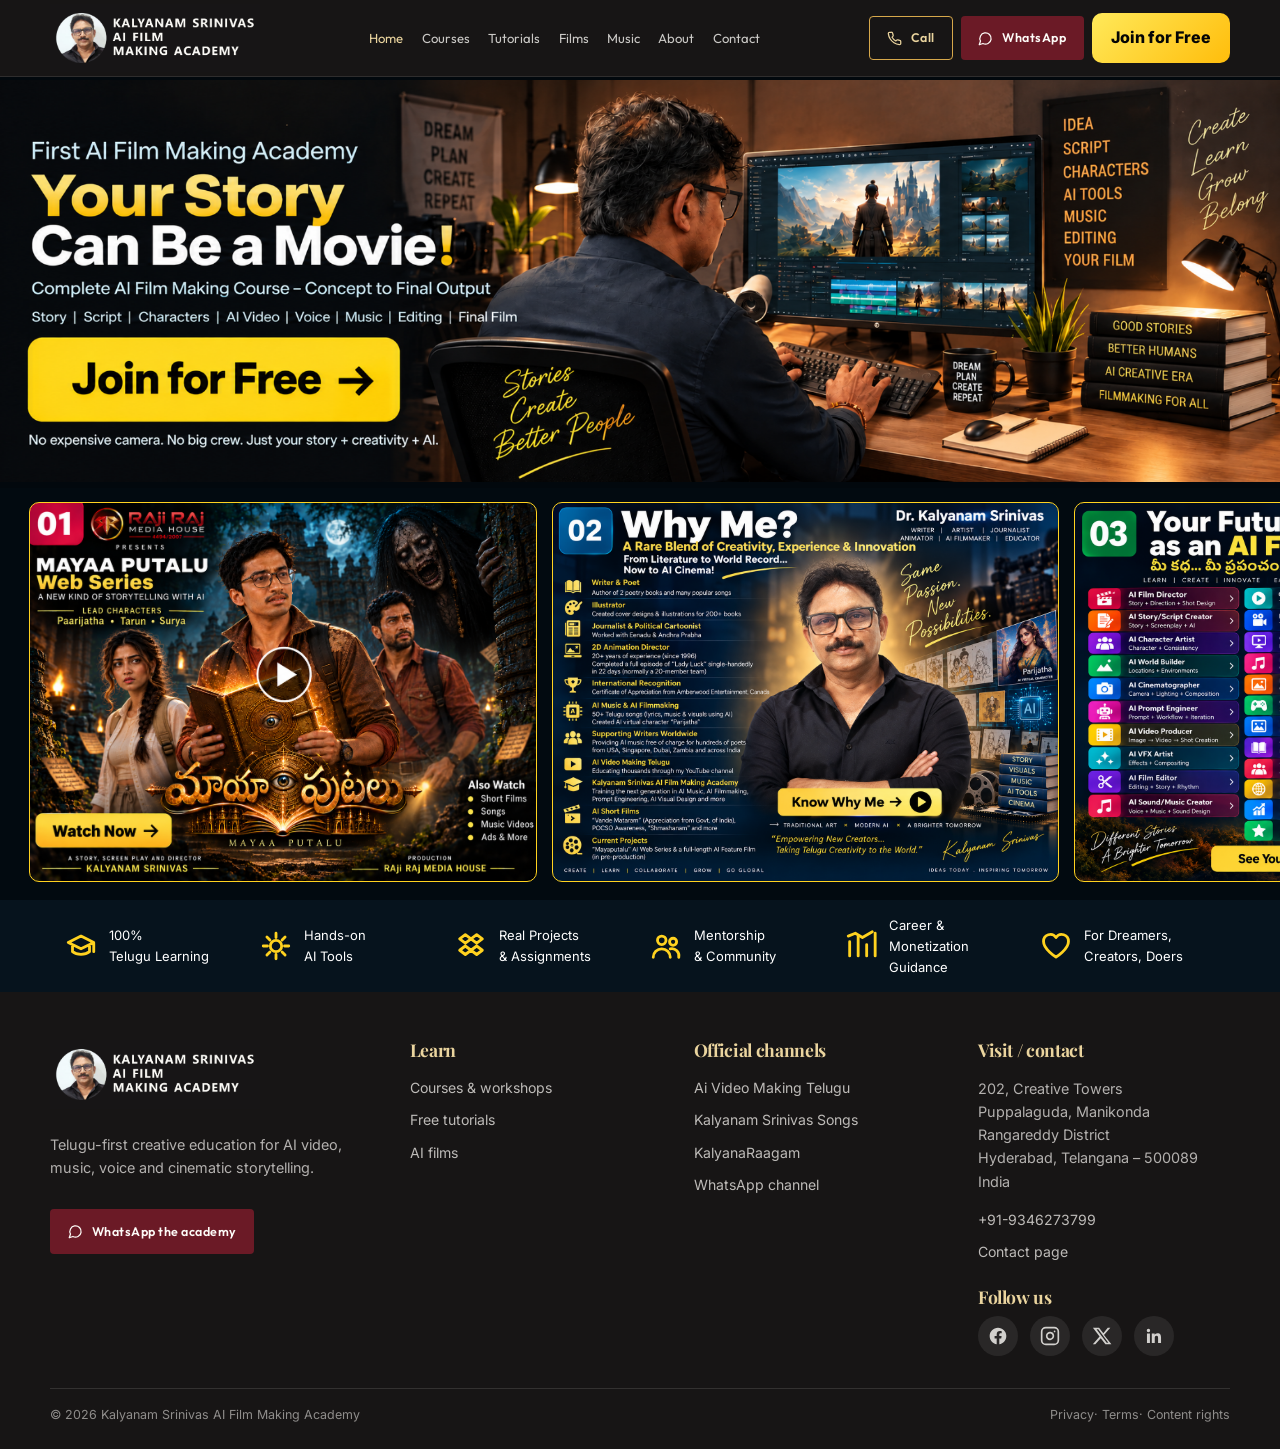
==== commit d113c981: "done3" ====
--- a/index.html
+++ b/index.html
@@ -23,7 +23,7 @@
     <link rel="stylesheet" href="assets/css/base.css">
     <link rel="stylesheet" href="assets/css/layout.css">
     <link rel="stylesheet" href="assets/css/components.css?12">
-    <link rel="stylesheet" href="assets/css/responsive.css?12.3">
+    <link rel="stylesheet" href="assets/css/responsive.css?12.4">
     <link rel="stylesheet" href="assets/css/utilities.css">
     <link rel="stylesheet" href="assets/css/section1.css">
     <link rel="stylesheet" href="assets/css/section2.css">
@@ -95,14 +95,32 @@
                     href="films.html" data-page-link="films" data-testid="nav-films-link">Films</a><a href="music.html"
                     data-page-link="music" data-testid="nav-music-link">Music</a><a href="about.html"
                     data-page-link="about" data-testid="nav-about-link">About</a><a href="contact.html"
-                    data-page-link="contact" data-testid="nav-contact-link">Contact</a><a class="primary-btn"
-                    href="/courses.html" style="text-align: center;">Join for Free</a></nav>
+                    data-page-link="contact" data-testid="nav-contact-link">Contact</a>
+                <div class="mobile-nav-actions"><a class="btn btn-secondary" href="tel:+919346273799"
+                        data-testid="mobile-header-call-link"><svg xmlns="http://www.w3.org/2000/svg" width="24"
+                            height="24" viewBox="0 0 24 24" fill="none" stroke="currentColor" stroke-width="2"
+                            stroke-linecap="round" stroke-linejoin="round" data-lucide="phone"
+                            class="lucide lucide-phone icon-sm" aria-hidden="true">
+                            <path
+                                d="M22 16.92v3a2 2 0 0 1-2.18 2 19.79 19.79 0 0 1-8.63-3.07 19.5 19.5 0 0 1-6-6 19.79 19.79 0 0 1-3.07-8.67A2 2 0 0 1 4.11 2h3a2 2 0 0 1 2 1.72 12.84 12.84 0 0 0 .7 2.81 2 2 0 0 1-.45 2.11L8.09 9.91a16 16 0 0 0 6 6l1.27-1.27a2 2 0 0 1 2.11-.45 12.84 12.84 0 0 0 2.81.7A2 2 0 0 1 22 16.92z">
+                            </path>
+                        </svg>Call</a><a class="btn btn-primary" href="https://wa.me/919346273799" target="_blank"
+                        rel="noopener" data-testid="mobile-header-whatsapp-link"><svg xmlns="http://www.w3.org/2000/svg"
+                            width="24" height="24" viewBox="0 0 24 24" fill="none" stroke="currentColor"
+                            stroke-width="2" stroke-linecap="round" stroke-linejoin="round" data-lucide="message-circle"
+                            class="lucide lucide-message-circle icon-sm" aria-hidden="true">
+                            <path d="M7.9 20A9 9 0 1 0 4 16.1L2 22Z"></path>
+                        </svg>WhatsApp</a></div>
+                <a class="primary-btn" href="/courses.html" style="text-align: center;">Join for Free</a>
+            </nav>
         </div>
     </header>
     <main id="main-content">
         <section class="hero" id="home"><img class="hero-media" src="assets/css/images/hero.png?123"
                 alt="Filmmaker editing an AI-generated film scene at a desktop workstation, surrounded by 'Dream Plan Create Repeat' notes and film books"
-                loading="eager" fetchpriority="high"></section>
+                loading="eager" fetchpriority="high" style="
+    cursor: pointer;
+" onclick="window.location.href = '/courses.html'"></section>
         <section class="feature-grid" id="academy" style="color: white;">
             <article class="feature-card card-one video-trigger" id="films" data-video-id="GFlLJdR606g" role="button"
                 tabindex="0" aria-label="Play Mayaa Putalu trailer"></article>
@@ -270,6 +288,10 @@
     <script src="assets/js/md.nav.js" type="module"></script>
     <script src="assets/js/benefits-strip.js" type="module"></script>
     <script>(function () { document.querySelectorAll('.video-trigger').forEach(function (card) { function playVideo() { if (card.querySelector('iframe')) return; var id = card.getAttribute('data-video-id'); var iframe = document.createElement('iframe'); iframe.className = 'video-embed'; iframe.src = 'https://www.youtube.com/embed/' + id + '?autoplay=1&rel=0'; iframe.title = 'YouTube video player'; iframe.setAttribute('frameborder', '0'); iframe.allow = 'accelerometer; autoplay; clipboard-write; encrypted-media; gyroscope; picture-in-picture; web-share'; iframe.allowFullscreen = true; card.appendChild(iframe); card.removeAttribute('role'); card.removeAttribute('tabindex'); card.removeAttribute('aria-label'); card.classList.remove('video-trigger'); } card.addEventListener('click', playVideo); card.addEventListener('keydown', function (e) { if (e.key === 'Enter' || e.key === ' ') { e.preventDefault(); playVideo(); } }); }); })(); </script>
+
+
+
+
 </body>
 
 </html>
--- a/assets/css/responsive.css
+++ b/assets/css/responsive.css
@@ -7,12 +7,64 @@
         display: none
     }
 
+    .nav-actions .btn-secondary {
+        display: none
+    }
+
     .nav-actions .primary-btn {
         display: none
     }
 
     .mobile-menu-toggle {
         display: inline-grid
+    }
+
+    #mobile-nav .mobile-nav-actions,
+    .mobile-nav-actions {
+        display: grid !important;
+        grid-template-columns: 1fr;
+        gap: 1rem !important;
+        margin: .5rem 0 0 !important;
+        padding: 0 !important;
+    }
+
+    #mobile-nav .mobile-nav-actions a.btn,
+    .mobile-nav-actions a.btn {
+        display: inline-flex !important;
+        align-items: center !important;
+        justify-content: center !important;
+        gap: .6rem !important;
+        width: 100% !important;
+        max-width: 100% !important;
+        margin: 0 !important;
+        padding: .9rem 1rem !important;
+        font-size: .85rem !important;
+        line-height: 1 !important;
+        box-sizing: border-box !important;
+    }
+
+    #mobile-nav .mobile-nav-actions a.btn-secondary,
+    .mobile-nav-actions a.btn-secondary {
+        border: 1px solid var(--color-gold) !important;
+    }
+
+    #mobile-nav .mobile-nav-actions a.btn-primary,
+    .mobile-nav-actions a.btn-primary {
+        border: 1px solid transparent !important;
+    }
+
+    #mobile-nav .mobile-nav-actions a.btn svg,
+    .mobile-nav-actions a.btn svg {
+        width: 20px !important;
+        height: 20px !important;
+        flex-shrink: 0 !important;
+        display: inline-block !important;
+        vertical-align: middle !important;
+        margin: 0 !important;
+    }
+
+    #mobile-nav > .primary-btn {
+        margin-top: 1rem !important;
     }
 
     .mobile-nav,
@@ -26,7 +78,7 @@
         margin: 0;
         min-height: calc(100dvh - 76px);
         overflow-y: auto;
-        padding: var(--space-8) 1rem;
+        padding: var(--space-3) 1rem var(--space-8);
         background: var(--color-charcoal-soft);
         border-top: 1px solid rgba(215, 168, 75, .35);
         box-shadow: 0 24px 48px rgba(0, 0, 0, .35)
@@ -141,10 +193,6 @@
 }
 
 @media (max-width:380px) {
-    .nav-actions .btn-secondary {
-        display: none
-    }
-
     .hero-actions .btn {
         width: 100%
     }
--- a/assets/css/section1.css
+++ b/assets/css/section1.css
@@ -164,4 +164,42 @@
     justify-content: center;
     background: linear-gradient(90deg, rgba(2, 8, 13, .78) 0%, rgba(2, 8, 13, .55) 45%, rgba(2, 8, 13, 0) 75%);
   }
+
+  /*
+    Desktop-only 50/50 split (paired with the matching rule in
+    section2.css):
+    #site-header is position:fixed and always exactly 75px tall
+    (main { padding-top: 75px } in base.css, no per-breakpoint
+    override), so the space below it is always (100vh - 75px).
+    Section 1 (.hero) takes the top half of that space and
+    Section 2 (.feature-grid) takes the bottom half, on every
+    desktop width, because both use the same vh-based calc()
+    instead of one fixed pixel value. Scrolling the page reveals
+    the sections below (.benefits, footer, etc). Only applies at
+    1024px+ (this file's existing desktop breakpoint), so mobile
+    and tablet keep their normal, content-driven heights.
+  */
+  .hero {
+    height: calc((100vh - 75px) / 2);
+    height: calc((100dvh - 75px) / 2);
+  }
+
+  /*
+    object-fit:contain (not cover) — this is a fixed 3:1 banner
+    (2172x724) with the headline baked in right at the top edge, but
+    the 50%-height box is a different, ever-changing aspect ratio
+    per screen size. "cover" would crop whichever edge overflows
+    (that's what sliced the top headline off before); "contain"
+    guarantees the full image is always visible, never cropped, on
+    any desktop width. .hero's own background (var(--dark), a
+    near-black set above) matches the photo's own dark tones, so any
+    leftover letterbox space blends in instead of showing as a
+    visible bar.
+  */
+  .hero-media {
+    width: 100%;
+    height: 100%;
+    object-fit: contain;
+    object-position: center;
+  }
 }
--- a/assets/css/section2.css
+++ b/assets/css/section2.css
@@ -242,6 +242,40 @@
   }
 }
 
+/*
+  Desktop-only 50/50 split (paired with the matching rule in
+  section1.css):
+  #site-header is fixed at exactly 75px tall on every screen size
+  (main { padding-top: 75px } in base.css), so the space below it is
+  always (100vh - 75px). Section 2 (.feature-grid) takes the bottom
+  half of that space to match Section 1's (.hero) top half, using the
+  same vh-based calc() so the 50/50 split holds at every desktop
+  width, not just one fixed breakpoint. The row keeps its existing
+  horizontal scroll/snap behavior so card 4 is still reachable, and
+  cards now size from the section's fixed height (via aspect-ratio)
+  instead of a viewport-width clamp, so they keep their 4:3 shape and
+  fully fill the section top-to-bottom with no letterboxing.
+  1024px matches the desktop breakpoint already used in section1.css,
+  so mobile/tablet are unaffected and keep their normal,
+  content-driven heights. This is placed after the 1199px/1200px
+  rules above so it wins the cascade at every desktop width,
+  including 1024-1199px where the "tablet and phone" block above
+  would otherwise also apply.
+*/
+@media (min-width: 1024px) {
+  .feature-grid {
+    height: calc((100vh - 75px) / 2);
+    height: calc((100dvh - 75px) / 2);
+    align-items: center;
+  }
+
+  .feature-card {
+    flex: 0 0 auto;
+    width: auto;
+    height: 100%;
+  }
+}
+
 @media (max-width: 600px) {
   .feature-grid {
     gap: 12px;
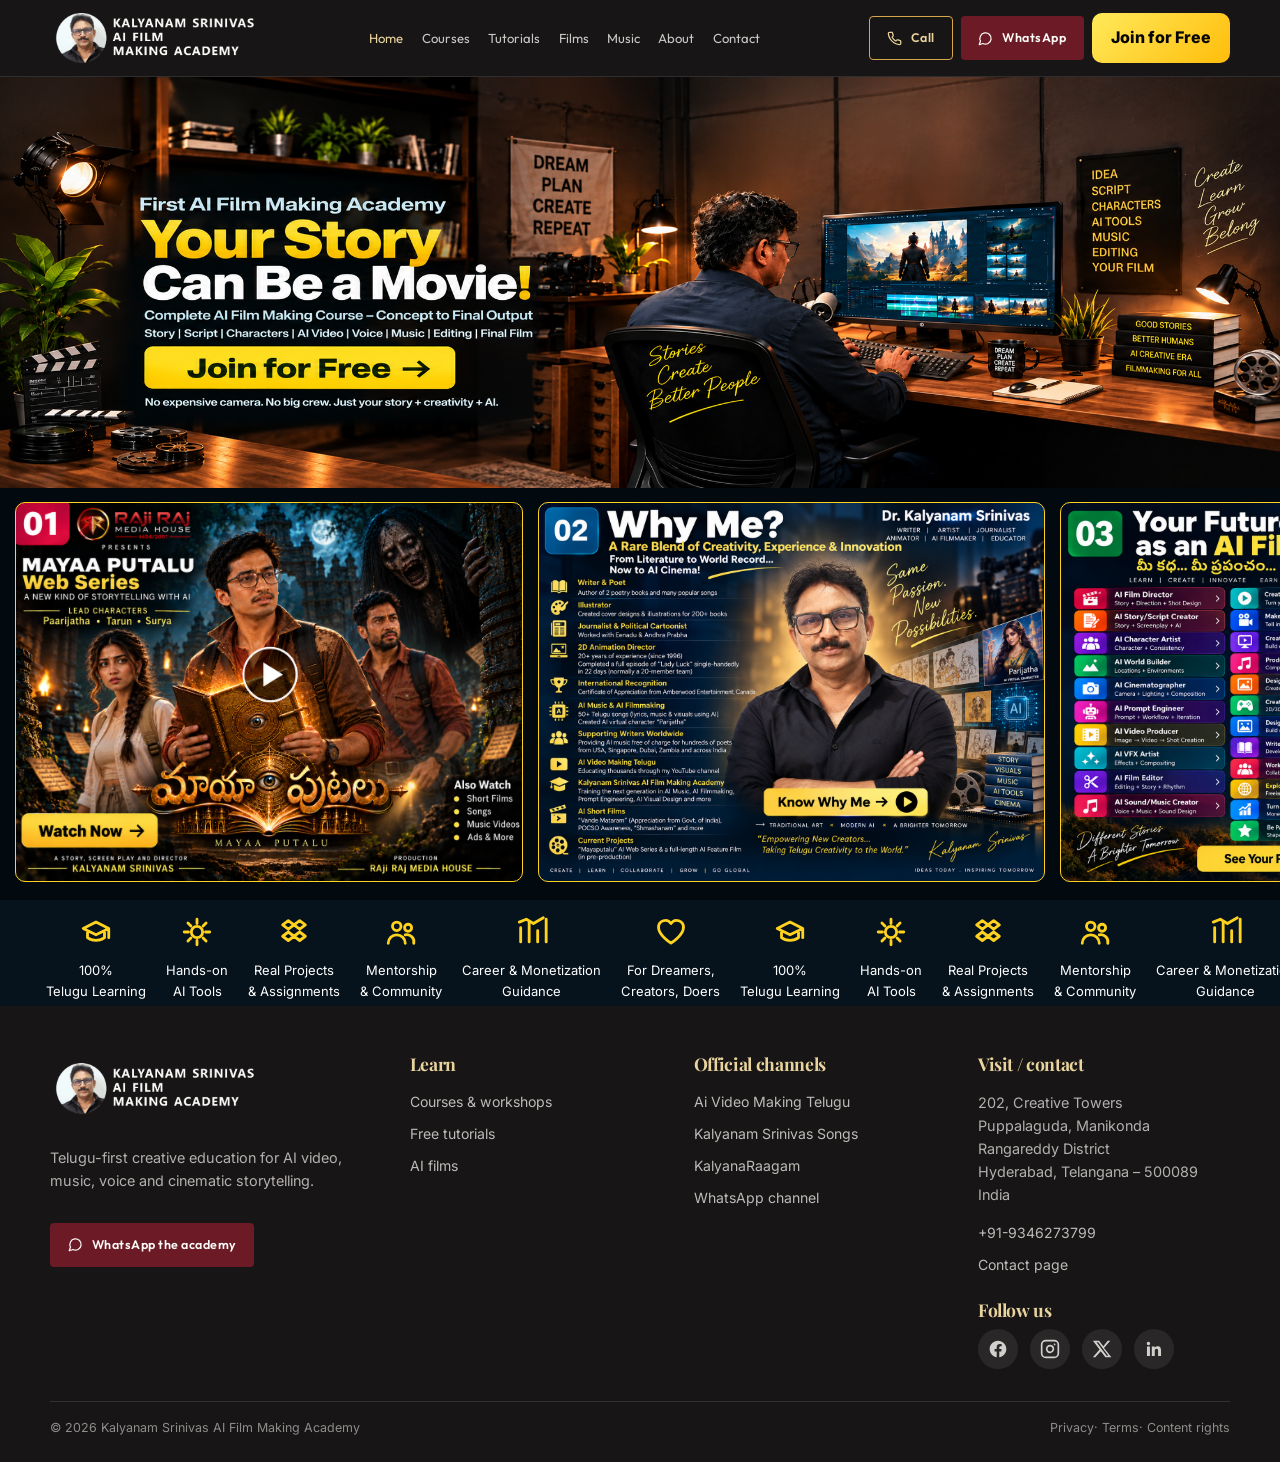
==== commit 8748de53: "Commit all local changes and overwrite remote done" ====
--- a/index.html
+++ b/index.html
@@ -110,17 +110,16 @@
                             stroke-width="2" stroke-linecap="round" stroke-linejoin="round" data-lucide="message-circle"
                             class="lucide lucide-message-circle icon-sm" aria-hidden="true">
                             <path d="M7.9 20A9 9 0 1 0 4 16.1L2 22Z"></path>
-                        </svg>WhatsApp</a></div>
-                <a class="primary-btn" href="/courses.html" style="text-align: center;">Join for Free</a>
+                        </svg>WhatsApp</a></div><a class="primary-btn" href="/courses.html"
+                    style="text-align: center;">Join for Free</a>
             </nav>
         </div>
     </header>
     <main id="main-content">
         <section class="hero" id="home"><img class="hero-media" src="assets/css/images/hero.png?123"
                 alt="Filmmaker editing an AI-generated film scene at a desktop workstation, surrounded by 'Dream Plan Create Repeat' notes and film books"
-                loading="eager" fetchpriority="high" style="
-    cursor: pointer;
-" onclick="window.location.href = '/courses.html'"></section>
+                loading="eager" fetchpriority="high" style=" cursor: pointer; object-fit: cover;"
+                onclick="window.location.href='/courses.html'"></section>
         <section class="feature-grid" id="academy" style="color: white;">
             <article class="feature-card card-one video-trigger" id="films" data-video-id="GFlLJdR606g" role="button"
                 tabindex="0" aria-label="Play Mayaa Putalu trailer"></article>
@@ -195,6 +194,32 @@
                     <path d="m3 5 5-2 5 3 7-4"></path>
                 </svg><span>Career &amp; Monetization<br>Guidance</span></div>
             <div><svg class="icon" viewBox="0 0 24 24" aria-hidden="true">
+                    <path d="M20.8 8.8c0 5.5-8.8 11-8.8 11s-8.8-5.5-8.8-11A4.8 4.8 0 0 1 12 6a4.8 4.8 0 0 1 8.8 2.8z">
+                    </path>
+                </svg><span>For Dreamers,<br>Creators, Doers</span></div>
+            <div class="benefit-clone" aria-hidden="true"><svg class="icon" viewBox="0 0 24 24" aria-hidden="true">
+                    <path d="M3 9.5 12 5l9 4.5L12 14 3 9.5zM6 11v5c3 2.5 9 2.5 12 0v-5M21 10v6"></path>
+                </svg><span>100%<br>Telugu Learning</span></div>
+            <div class="benefit-clone" aria-hidden="true"><svg class="icon" viewBox="0 0 24 24" aria-hidden="true">
+                    <path
+                        d="M12 3v3M12 18v3M3 12h3M18 12h3M5.6 5.6l2.1 2.1M16.3 16.3l2.1 2.1M18.4 5.6l-2.1 2.1M7.7 16.3l-2.1 2.1">
+                    </path>
+                    <circle cx="12" cy="12" r="4"></circle>
+                </svg><span>Hands-on<br>AI Tools</span></div>
+            <div class="benefit-clone" aria-hidden="true"><svg class="icon" viewBox="0 0 24 24" aria-hidden="true">
+                    <path d="m4 7 4-3 4 3-4 3-4-3zM12 7l4-3 4 3-4 3-4-3zM4 15l4-3 4 3-4 3-4-3zM12 15l4-3 4 3-4 3-4-3z">
+                    </path>
+                </svg><span>Real Projects<br>&amp; Assignments</span></div>
+            <div class="benefit-clone" aria-hidden="true"><svg class="icon" viewBox="0 0 24 24" aria-hidden="true">
+                    <circle cx="9" cy="8" r="3"></circle>
+                    <circle cx="17" cy="9" r="2.5"></circle>
+                    <path d="M3 20a6 6 0 0 1 12 0M15 14a5 5 0 0 1 6 6"></path>
+                </svg><span>Mentorship<br>&amp; Community</span></div>
+            <div class="benefit-clone" aria-hidden="true"><svg class="icon" viewBox="0 0 24 24" aria-hidden="true">
+                    <path d="M4 19V9M10 19V5M16 19v-8M22 19V3"></path>
+                    <path d="m3 5 5-2 5 3 7-4"></path>
+                </svg><span>Career &amp; Monetization<br>Guidance</span></div>
+            <div class="benefit-clone" aria-hidden="true"><svg class="icon" viewBox="0 0 24 24" aria-hidden="true">
                     <path d="M20.8 8.8c0 5.5-8.8 11-8.8 11s-8.8-5.5-8.8-11A4.8 4.8 0 0 1 12 6a4.8 4.8 0 0 1 8.8 2.8z">
                     </path>
                 </svg><span>For Dreamers,<br>Creators, Doers</span></div>
@@ -286,12 +311,131 @@
         </footer>
     </footer>
     <script src="assets/js/md.nav.js" type="module"></script>
-    <script src="assets/js/benefits-strip.js" type="module"></script>
+    <!-- assets/js/benefits-strip.js removed: its job (Section 3 auto-scroll on
+         mobile/tablet only) is now fully handled, on every screen size, by the
+         unified auto-scroll engine below. Keeping both loaded would double up
+         the animation and the hover/touch pause listeners on the same element. -->
     <script>(function () { document.querySelectorAll('.video-trigger').forEach(function (card) { function playVideo() { if (card.querySelector('iframe')) return; var id = card.getAttribute('data-video-id'); var iframe = document.createElement('iframe'); iframe.className = 'video-embed'; iframe.src = 'https://www.youtube.com/embed/' + id + '?autoplay=1&rel=0'; iframe.title = 'YouTube video player'; iframe.setAttribute('frameborder', '0'); iframe.allow = 'accelerometer; autoplay; clipboard-write; encrypted-media; gyroscope; picture-in-picture; web-share'; iframe.allowFullscreen = true; card.appendChild(iframe); card.removeAttribute('role'); card.removeAttribute('tabindex'); card.removeAttribute('aria-label'); card.classList.remove('video-trigger'); } card.addEventListener('click', playVideo); card.addEventListener('keydown', function (e) { if (e.key === 'Enter' || e.key === ' ') { e.preventDefault(); playVideo(); } }); }); })(); </script>
-
-
-
-
+    <script>
+    /*
+     * Unified auto-scroll ("marquee") engine for Section 2 (.feature-grid)
+     * and Section 3 (.benefits) — runs on every screen size, from large
+     * desktop down to small mobile, and pauses on hover/touch/focus.
+     *
+     * How the seamless loop works:
+     *  - Section 3 already ships a hand-duplicated copy of every ".benefits"
+     *    child in the markup (class="benefit-clone"), so we reuse that.
+     *  - Section 2 has no such duplicate, so this script clones its cards
+     *    once at runtime (stripping ids/data-testid/interactive attributes
+     *    from the clones so they stay pure visual filler, invisible to
+     *    assistive tech and to the video-trigger click handler above).
+     *  - Each frame we nudge the container's scrollLeft forward; once it
+     *    passes the halfway point (end of the "real" set / start of the
+     *    clone set) we subtract that half-width, which — because the two
+     *    halves are identical — is visually seamless.
+     */
+    (function () {
+      function prefersReducedMotion() {
+        return window.matchMedia('(prefers-reduced-motion: reduce)').matches;
+      }
+
+      function stripForClone(node) {
+        node.setAttribute('aria-hidden', 'true');
+        node.setAttribute('tabindex', '-1');
+        node.classList.remove('video-trigger');
+        node.removeAttribute('role');
+        node.removeAttribute('aria-label');
+        node.removeAttribute('data-video-id');
+        node.removeAttribute('id');
+        node.removeAttribute('data-testid');
+        node.querySelectorAll('[id]').forEach(function (el) { el.removeAttribute('id'); });
+        node.querySelectorAll('[data-testid]').forEach(function (el) { el.removeAttribute('data-testid'); });
+        node.querySelectorAll('[tabindex]').forEach(function (el) { el.setAttribute('tabindex', '-1'); });
+      }
+
+      function duplicateChildrenOnce(container, markerClass) {
+        var originals = Array.prototype.slice.call(container.children);
+        originals.forEach(function (child) {
+          var clone = child.cloneNode(true);
+          clone.classList.add(markerClass);
+          stripForClone(clone);
+          container.appendChild(clone);
+        });
+      }
+
+      function initMarquee(container, options) {
+        if (!container) return;
+        var speed = (options && options.speed) || 40; // pixels per second
+        var half = 0;
+        var paused = false;
+        var rafId = null;
+        var lastTs = null;
+        var reduced = prefersReducedMotion();
+
+        function measure() {
+          half = container.scrollWidth / 2;
+        }
+
+        function step(ts) {
+          if (lastTs === null) lastTs = ts;
+          var dt = (ts - lastTs) / 1000;
+          lastTs = ts;
+          if (!paused && half > 1 && !document.hidden) {
+            container.scrollLeft += speed * dt;
+            if (container.scrollLeft >= half) {
+              container.scrollLeft -= half;
+            }
+          }
+          rafId = requestAnimationFrame(step);
+        }
+
+        function pause() { paused = true; }
+        function resume() { paused = false; lastTs = null; }
+
+        container.addEventListener('mouseenter', pause);
+        container.addEventListener('mouseleave', resume);
+        container.addEventListener('touchstart', pause, { passive: true });
+        container.addEventListener('touchend', resume, { passive: true });
+        container.addEventListener('touchcancel', resume, { passive: true });
+        container.addEventListener('focusin', pause);
+        container.addEventListener('focusout', resume);
+        document.addEventListener('visibilitychange', function () { lastTs = null; });
+
+        var resizeTimer = null;
+        window.addEventListener('resize', function () {
+          clearTimeout(resizeTimer);
+          resizeTimer = setTimeout(measure, 150);
+        });
+
+        container.style.scrollSnapType = 'none';
+        measure();
+
+        if (!reduced) {
+          rafId = requestAnimationFrame(step);
+        }
+      }
+
+      function start() {
+        var featureGrid = document.querySelector('.feature-grid');
+        if (featureGrid) {
+          duplicateChildrenOnce(featureGrid, 'feature-card-clone');
+          initMarquee(featureGrid, { speed: 35 });
+        }
+
+        var benefits = document.querySelector('.benefits');
+        if (benefits) {
+          // Section 3 already has its .benefit-clone duplicates in the HTML.
+          initMarquee(benefits, { speed: 45 });
+        }
+      }
+
+      if (document.readyState === 'loading') {
+        document.addEventListener('DOMContentLoaded', start);
+      } else {
+        start();
+      }
+    })();
+    </script>
 </body>
 
 </html>
--- a/assets/css/benefits-strip.css
+++ b/assets/css/benefits-strip.css
@@ -1,72 +1,53 @@
 /* Section 3: Benefits strip ("100% Telugu Learning", "Hands-on AI Tools", ...)
 
-   Matches the ACTUAL behaviour of the ".strip" row in courses.html (verified
-   against courses.html's CSS and md_nav.js — there is no auto-playing
-   marquee anywhere in the project; md_nav.js only handles the mobile nav
-   toggle, and ".strip-clone" in courses.html has no matching HTML element,
-   so it's inert leftover CSS).
+   This now drives the auto-scrolling row on EVERY screen size (large
+   desktop down to small mobile), not just mobile/tablet as before.
 
-   The real ".strip" behaviour on mobile/tablet is simply:
-   - a flex row with overflow-x: auto (manual swipe/drag to scroll)
-   - scroll-snap-type: none (free scroll, no snapping to cards)
-   - cursor: grab (hints it's draggable)
-   - scrollbar hidden
+   Layout: a flex row with overflow-x auto, no scroll-snap, hidden
+   scrollbar, "grab" cursor hinting it's draggable. The continuous
+   auto-scroll motion, and pausing it on hover/touch/focus, are
+   handled by the vanilla-JS engine embedded in index.html — this
+   file only handles layout/visual presentation.
 
-   The actual auto-scroll motion, cloning for the seamless loop, and the
-   pause-on-touch/mouse/wheel behaviour are handled by benefits-strip.js
-   (a direct port of the .strip auto-scroll script), not by this CSS —
-   this file only handles the layout/visual side.
-
-   Mobile + tablet: same free drag-scroll strip.
-   Laptop + desktop: original static row, untouched.
-
-   Note: the cloned items are exact copies of the original ".benefits > div"
-   children, so an existing site rule of that shape (higher specificity than
-   a single ".benefit-clone" class) could otherwise beat our "hide on
-   desktop" rule and leave the clones visible as a stacked duplicate row.
-   The !important below exists solely to guarantee the clones stay hidden
-   outside the mobile/tablet range, regardless of any other rule's
-   specificity — it does not affect anything but this one class.
+   Seamless loop: ".benefit-clone" is an exact duplicate set of the
+   original ".benefits > div" children (already present in the HTML).
+   It stays visible at every width now so the JS can scroll through
+   "real set -> clone set -> jump back" without any visible seam.
 */
 
 .benefit-clone {
-  display: none !important;
+  display: flex !important;
 }
 
-@media (max-width: 1199px) {
-  .benefit-clone {
-    display: flex !important;
-  }
+.benefits {
+  display: flex;
+  flex-wrap: nowrap;
+  gap: 20px;
+  overflow-x: auto;
+  overflow-y: hidden;
+  scroll-snap-type: none;
+  scroll-behavior: auto;
+  cursor: grab;
+  -webkit-overflow-scrolling: touch;
+  scrollbar-width: none;
+  padding-bottom: 4px;
+}
 
-  .benefits {
-    display: flex;
-    flex-wrap: nowrap;
-    gap: 20px;
-    overflow-x: auto;
-    overflow-y: hidden;
-    scroll-snap-type: none;
-    cursor: grab;
-    -webkit-overflow-scrolling: touch;
-    scrollbar-width: none;
-    padding-bottom: 4px;
-  }
+.benefits::-webkit-scrollbar {
+  display: none;
+}
 
-  .benefits::-webkit-scrollbar {
-    display: none;
-  }
+.benefits:active {
+  cursor: grabbing;
+}
 
-  .benefits:active {
-    cursor: grabbing;
-  }
-
-  .benefits > div {
-    flex: 0 0 auto;
-    display: flex;
-    flex-direction: column;
-    align-items: center;
-    text-align: center;
-    white-space: nowrap;
-  }
+.benefits > div {
+  flex: 0 0 auto;
+  display: flex;
+  flex-direction: column;
+  align-items: center;
+  text-align: center;
+  white-space: nowrap;
 }
 
 /* Phones: slightly tighter spacing */
@@ -75,10 +56,3 @@
     gap: 14px;
   }
 }
-
-/* Desktop: original static row, no scrolling */
-@media (min-width: 1200px) {
-  .benefits {
-    overflow-x: visible;
-  }
-}
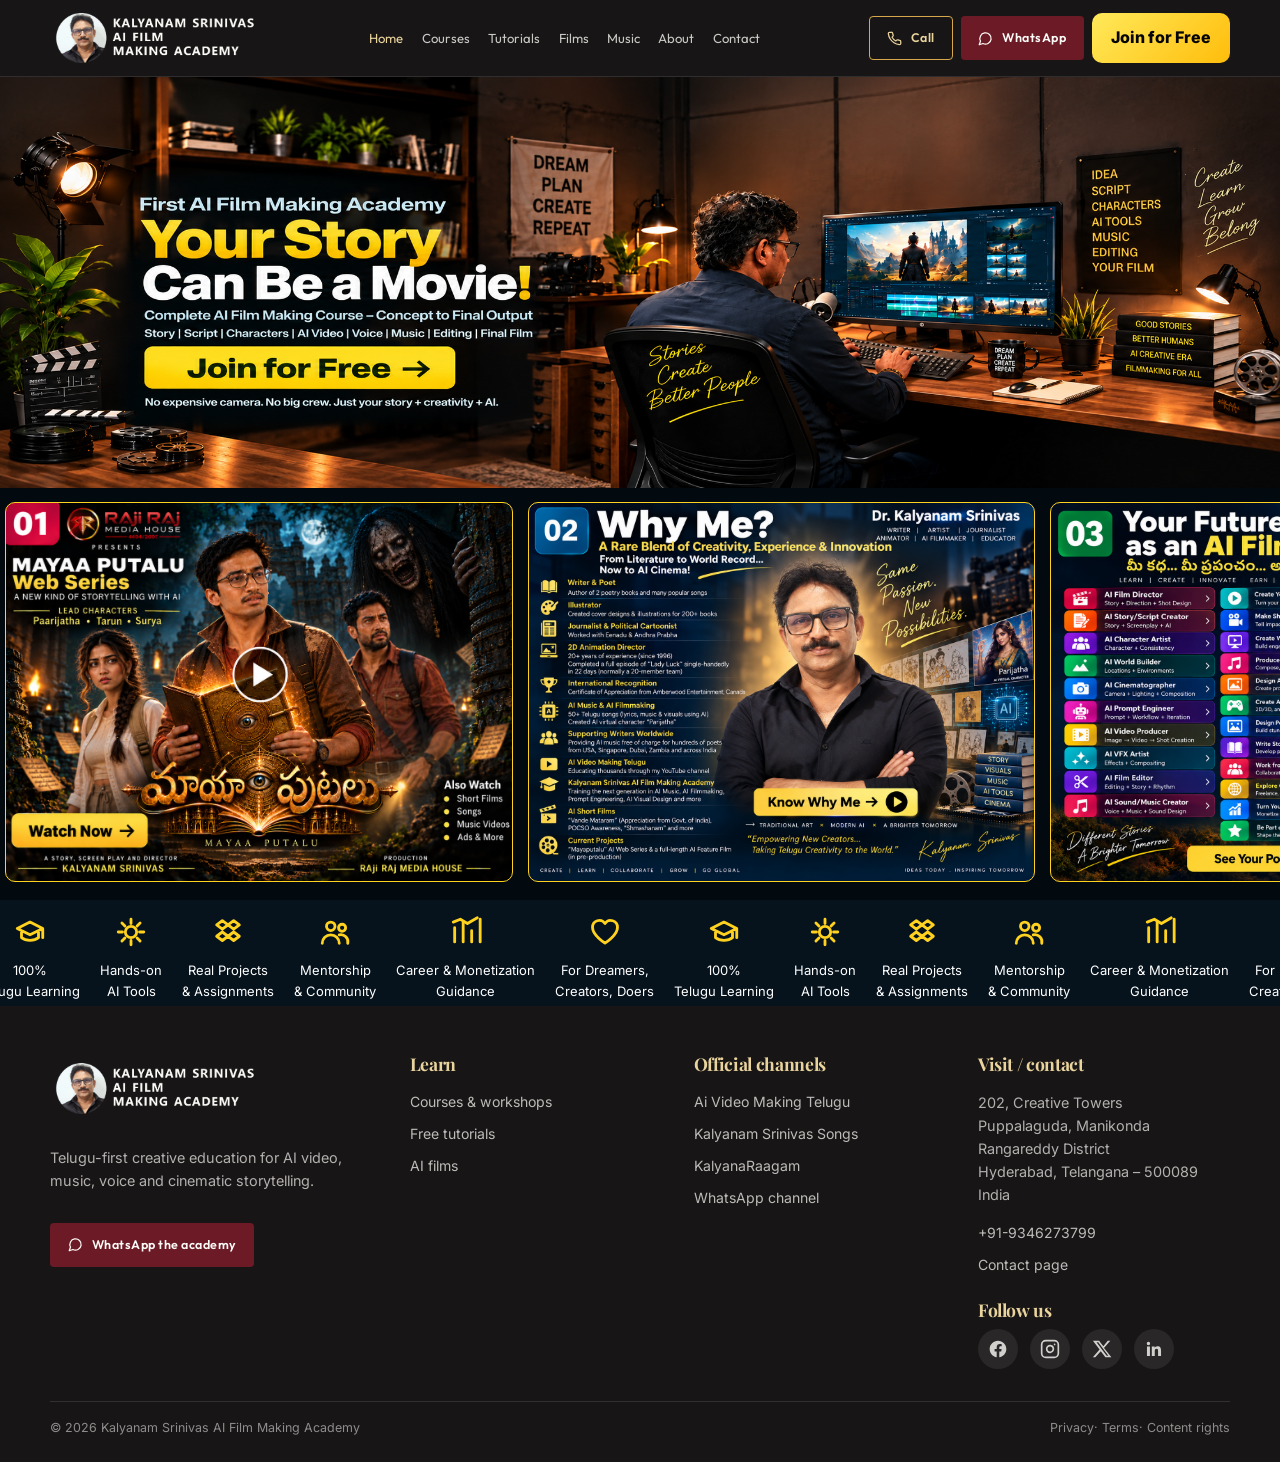
==== commit b97289f8: "Commit all local changes and overwrite" ====
--- a/index.html
+++ b/index.html
@@ -19,18 +19,18 @@
     <meta property="og:image:height" content="630">
     <meta name="twitter:card" content="summary_large_image">
     <link rel="icon" href="/Logo.png?123" type="image/png">
-    <link rel="stylesheet" href="assets/css/variables.css">
-    <link rel="stylesheet" href="assets/css/base.css">
-    <link rel="stylesheet" href="assets/css/layout.css">
-    <link rel="stylesheet" href="assets/css/components.css?12">
-    <link rel="stylesheet" href="assets/css/responsive.css?12.4">
-    <link rel="stylesheet" href="assets/css/utilities.css">
-    <link rel="stylesheet" href="assets/css/section1.css">
-    <link rel="stylesheet" href="assets/css/section2.css">
-    <link rel="stylesheet" href="assets/css/section3.css">
-    <link rel="stylesheet" href="assets/css/benefits-strip.css?1.83">
-    <link rel="stylesheet" href="assets/css/section5.css">
-    <link rel="stylesheet" href="assets/css/section6.css">
+    <link rel="stylesheet" href="assets/css/variables.css?12.3.45f">
+    <link rel="stylesheet" href="assets/css/base.css?12.3.45f">
+    <link rel="stylesheet" href="assets/css/layout.css?12.3.45f">
+    <link rel="stylesheet" href="assets/css/components.css?12.3.45f12">
+    <link rel="stylesheet" href="assets/css/responsive.css?12.3.45f12.4">
+    <link rel="stylesheet" href="assets/css/utilities.css?12.3.45f">
+    <link rel="stylesheet" href="assets/css/section1.css?12.3.45f">
+    <link rel="stylesheet" href="assets/css/section2.css?12.3.45f">
+    <link rel="stylesheet" href="assets/css/section3.css?12.3.45f">
+    <link rel="stylesheet" href="assets/css/benefits-strip.css?12.3.45f1.83">
+    <link rel="stylesheet" href="assets/css/section5.css?12.3.45f">
+    <link rel="stylesheet" href="assets/css/section6.css?12.3.45f">
     <style>
         .icon {
             width: 1.35em;
@@ -120,7 +120,7 @@
                 alt="Filmmaker editing an AI-generated film scene at a desktop workstation, surrounded by 'Dream Plan Create Repeat' notes and film books"
                 loading="eager" fetchpriority="high" style=" cursor: pointer; object-fit: cover;"
                 onclick="window.location.href='/courses.html'"></section>
-        <section class="feature-grid" id="academy" style="color: white;">
+        <section class="feature-grid" id="academy" style="color: white; scroll-snap-type: none;">
             <article class="feature-card card-one video-trigger" id="films" data-video-id="GFlLJdR606g" role="button"
                 tabindex="0" aria-label="Play Mayaa Putalu trailer"></article>
             <article class="feature-card card-two video-trigger" id="about" data-video-id="GFlLJdR606g" role="button"
@@ -169,8 +169,53 @@
                     </div>
                 </div>
             </article>
+            <article class="feature-card card-one feature-card-clone" tabindex="-1" aria-hidden="true"></article>
+            <article class="feature-card card-two feature-card-clone" tabindex="-1" aria-hidden="true"></article>
+            <article class="feature-card card-three feature-card-clone" tabindex="-1" aria-hidden="true"></article>
+            <article class="feature-card card-four feature-card-clone" aria-hidden="true" tabindex="-1">
+                <p class="eyebrow who-eyebrow">Who should learn</p>
+                <h2 class="who-heading">For Telugu creators with something to say.</h2>
+                <ul class="list-check who-list">
+                    <li><svg xmlns="http://www.w3.org/2000/svg" width="24" height="24" viewBox="0 0 24 24" fill="none"
+                            stroke="currentColor" stroke-width="2" stroke-linecap="round" stroke-linejoin="round"
+                            data-lucide="check" class="lucide lucide-check icon-sm" aria-hidden="true">
+                            <path d="M20 6 9 17l-5-5"></path>
+                        </svg><span>Telugu creators and YouTubers</span></li>
+                    <li><svg xmlns="http://www.w3.org/2000/svg" width="24" height="24" viewBox="0 0 24 24" fill="none"
+                            stroke="currentColor" stroke-width="2" stroke-linecap="round" stroke-linejoin="round"
+                            data-lucide="check" class="lucide lucide-check icon-sm" aria-hidden="true">
+                            <path d="M20 6 9 17l-5-5"></path>
+                        </svg><span>Short-film makers and musicians</span></li>
+                    <li><svg xmlns="http://www.w3.org/2000/svg" width="24" height="24" viewBox="0 0 24 24" fill="none"
+                            stroke="currentColor" stroke-width="2" stroke-linecap="round" stroke-linejoin="round"
+                            data-lucide="check" class="lucide lucide-check icon-sm" aria-hidden="true">
+                            <path d="M20 6 9 17l-5-5"></path>
+                        </svg><span>Editors and social-media creators</span></li>
+                    <li><svg xmlns="http://www.w3.org/2000/svg" width="24" height="24" viewBox="0 0 24 24" fill="none"
+                            stroke="currentColor" stroke-width="2" stroke-linecap="round" stroke-linejoin="round"
+                            data-lucide="check" class="lucide lucide-check icon-sm" aria-hidden="true">
+                            <path d="M20 6 9 17l-5-5"></path>
+                        </svg><span>Students and small businesses</span></li>
+                </ul>
+                <div class="who-mini-card">
+                    <div class="who-mini-icon"><svg xmlns="http://www.w3.org/2000/svg" width="24" height="24"
+                            viewBox="0 0 24 24" fill="none" stroke="currentColor" stroke-width="2"
+                            stroke-linecap="round" stroke-linejoin="round" data-lucide="clapperboard"
+                            class="lucide lucide-clapperboard icon" aria-hidden="true">
+                            <path d="M20.2 6 3 11l-.9-2.4c-.3-1.1.3-2.2 1.3-2.5l13.5-4c1.1-.3 2.2.3 2.5 1.3Z"></path>
+                            <path d="m6.2 5.3 3.1 3.9"></path>
+                            <path d="m12.4 3.4 3.1 4"></path>
+                            <path d="M3 11h18v8a2 2 0 0 1-2 2H5a2 2 0 0 1-2-2Z"></path>
+                        </svg></div>
+                    <div>
+                        <h3>What can you create?</h3>
+                        <p>Cinematic videos, AI-assisted music, voice performances,
+                            visual effects, short films, cultural stories and promotional content.</p>
+                    </div>
+                </div>
+            </article>
         </section>
-        <section class="benefits" id="tutorials">
+        <section class="benefits" id="tutorials" style="scroll-snap-type: none;">
             <div><svg class="icon" viewBox="0 0 24 24" aria-hidden="true">
                     <path d="M3 9.5 12 5l9 4.5L12 14 3 9.5zM6 11v5c3 2.5 9 2.5 12 0v-5M21 10v6"></path>
                 </svg><span>100%<br>Telugu Learning</span></div>
@@ -220,6 +265,38 @@
                     <path d="m3 5 5-2 5 3 7-4"></path>
                 </svg><span>Career &amp; Monetization<br>Guidance</span></div>
             <div class="benefit-clone" aria-hidden="true"><svg class="icon" viewBox="0 0 24 24" aria-hidden="true">
+                    <path d="M20.8 8.8c0 5.5-8.8 11-8.8 11s-8.8-5.5-8.8-11A4.8 4.8 0 0 1 12 6a4.8 4.8 0 0 1 8.8 2.8z">
+                    </path>
+                </svg><span>For Dreamers,<br>Creators, Doers</span></div>
+            <div class="benefit-clone" aria-hidden="true" tabindex="-1"><svg class="icon" viewBox="0 0 24 24"
+                    aria-hidden="true">
+                    <path d="M3 9.5 12 5l9 4.5L12 14 3 9.5zM6 11v5c3 2.5 9 2.5 12 0v-5M21 10v6"></path>
+                </svg><span>100%<br>Telugu Learning</span></div>
+            <div class="benefit-clone" aria-hidden="true" tabindex="-1"><svg class="icon" viewBox="0 0 24 24"
+                    aria-hidden="true">
+                    <path
+                        d="M12 3v3M12 18v3M3 12h3M18 12h3M5.6 5.6l2.1 2.1M16.3 16.3l2.1 2.1M18.4 5.6l-2.1 2.1M7.7 16.3l-2.1 2.1">
+                    </path>
+                    <circle cx="12" cy="12" r="4"></circle>
+                </svg><span>Hands-on<br>AI Tools</span></div>
+            <div class="benefit-clone" aria-hidden="true" tabindex="-1"><svg class="icon" viewBox="0 0 24 24"
+                    aria-hidden="true">
+                    <path d="m4 7 4-3 4 3-4 3-4-3zM12 7l4-3 4 3-4 3-4-3zM4 15l4-3 4 3-4 3-4-3zM12 15l4-3 4 3-4 3-4-3z">
+                    </path>
+                </svg><span>Real Projects<br>&amp; Assignments</span></div>
+            <div class="benefit-clone" aria-hidden="true" tabindex="-1"><svg class="icon" viewBox="0 0 24 24"
+                    aria-hidden="true">
+                    <circle cx="9" cy="8" r="3"></circle>
+                    <circle cx="17" cy="9" r="2.5"></circle>
+                    <path d="M3 20a6 6 0 0 1 12 0M15 14a5 5 0 0 1 6 6"></path>
+                </svg><span>Mentorship<br>&amp; Community</span></div>
+            <div class="benefit-clone" aria-hidden="true" tabindex="-1"><svg class="icon" viewBox="0 0 24 24"
+                    aria-hidden="true">
+                    <path d="M4 19V9M10 19V5M16 19v-8M22 19V3"></path>
+                    <path d="m3 5 5-2 5 3 7-4"></path>
+                </svg><span>Career &amp; Monetization<br>Guidance</span></div>
+            <div class="benefit-clone" aria-hidden="true" tabindex="-1"><svg class="icon" viewBox="0 0 24 24"
+                    aria-hidden="true">
                     <path d="M20.8 8.8c0 5.5-8.8 11-8.8 11s-8.8-5.5-8.8-11A4.8 4.8 0 0 1 12 6a4.8 4.8 0 0 1 8.8 2.8z">
                     </path>
                 </svg><span>For Dreamers,<br>Creators, Doers</span></div>
@@ -301,6 +378,7 @@
                                     </path>
                                 </svg></a></div>
                     </div>
+
                 </div>
             </div>
             <div class="container footer-bottom"><span data-testid="footer-copyright">© 2026 Kalyanam Srinivas AI Film
@@ -317,125 +395,223 @@
          the animation and the hover/touch pause listeners on the same element. -->
     <script>(function () { document.querySelectorAll('.video-trigger').forEach(function (card) { function playVideo() { if (card.querySelector('iframe')) return; var id = card.getAttribute('data-video-id'); var iframe = document.createElement('iframe'); iframe.className = 'video-embed'; iframe.src = 'https://www.youtube.com/embed/' + id + '?autoplay=1&rel=0'; iframe.title = 'YouTube video player'; iframe.setAttribute('frameborder', '0'); iframe.allow = 'accelerometer; autoplay; clipboard-write; encrypted-media; gyroscope; picture-in-picture; web-share'; iframe.allowFullscreen = true; card.appendChild(iframe); card.removeAttribute('role'); card.removeAttribute('tabindex'); card.removeAttribute('aria-label'); card.classList.remove('video-trigger'); } card.addEventListener('click', playVideo); card.addEventListener('keydown', function (e) { if (e.key === 'Enter' || e.key === ' ') { e.preventDefault(); playVideo(); } }); }); })(); </script>
     <script>
-    /*
-     * Unified auto-scroll ("marquee") engine for Section 2 (.feature-grid)
-     * and Section 3 (.benefits) — runs on every screen size, from large
-     * desktop down to small mobile, and pauses on hover/touch/focus.
-     *
-     * How the seamless loop works:
-     *  - Section 3 already ships a hand-duplicated copy of every ".benefits"
-     *    child in the markup (class="benefit-clone"), so we reuse that.
-     *  - Section 2 has no such duplicate, so this script clones its cards
-     *    once at runtime (stripping ids/data-testid/interactive attributes
-     *    from the clones so they stay pure visual filler, invisible to
-     *    assistive tech and to the video-trigger click handler above).
-     *  - Each frame we nudge the container's scrollLeft forward; once it
-     *    passes the halfway point (end of the "real" set / start of the
-     *    clone set) we subtract that half-width, which — because the two
-     *    halves are identical — is visually seamless.
-     */
-    (function () {
-      function prefersReducedMotion() {
-        return window.matchMedia('(prefers-reduced-motion: reduce)').matches;
-      }
-
-      function stripForClone(node) {
-        node.setAttribute('aria-hidden', 'true');
-        node.setAttribute('tabindex', '-1');
-        node.classList.remove('video-trigger');
-        node.removeAttribute('role');
-        node.removeAttribute('aria-label');
-        node.removeAttribute('data-video-id');
-        node.removeAttribute('id');
-        node.removeAttribute('data-testid');
-        node.querySelectorAll('[id]').forEach(function (el) { el.removeAttribute('id'); });
-        node.querySelectorAll('[data-testid]').forEach(function (el) { el.removeAttribute('data-testid'); });
-        node.querySelectorAll('[tabindex]').forEach(function (el) { el.setAttribute('tabindex', '-1'); });
-      }
-
-      function duplicateChildrenOnce(container, markerClass) {
-        var originals = Array.prototype.slice.call(container.children);
-        originals.forEach(function (child) {
-          var clone = child.cloneNode(true);
-          clone.classList.add(markerClass);
-          stripForClone(clone);
-          container.appendChild(clone);
-        });
-      }
-
-      function initMarquee(container, options) {
-        if (!container) return;
-        var speed = (options && options.speed) || 40; // pixels per second
-        var half = 0;
-        var paused = false;
-        var rafId = null;
-        var lastTs = null;
-        var reduced = prefersReducedMotion();
-
-        function measure() {
-          half = container.scrollWidth / 2;
-        }
-
-        function step(ts) {
-          if (lastTs === null) lastTs = ts;
-          var dt = (ts - lastTs) / 1000;
-          lastTs = ts;
-          if (!paused && half > 1 && !document.hidden) {
-            container.scrollLeft += speed * dt;
-            if (container.scrollLeft >= half) {
-              container.scrollLeft -= half;
-            }
-          }
-          rafId = requestAnimationFrame(step);
-        }
-
-        function pause() { paused = true; }
-        function resume() { paused = false; lastTs = null; }
-
-        container.addEventListener('mouseenter', pause);
-        container.addEventListener('mouseleave', resume);
-        container.addEventListener('touchstart', pause, { passive: true });
-        container.addEventListener('touchend', resume, { passive: true });
-        container.addEventListener('touchcancel', resume, { passive: true });
-        container.addEventListener('focusin', pause);
-        container.addEventListener('focusout', resume);
-        document.addEventListener('visibilitychange', function () { lastTs = null; });
-
-        var resizeTimer = null;
-        window.addEventListener('resize', function () {
-          clearTimeout(resizeTimer);
-          resizeTimer = setTimeout(measure, 150);
-        });
-
-        container.style.scrollSnapType = 'none';
-        measure();
-
-        if (!reduced) {
-          rafId = requestAnimationFrame(step);
-        }
-      }
-
-      function start() {
-        var featureGrid = document.querySelector('.feature-grid');
-        if (featureGrid) {
-          duplicateChildrenOnce(featureGrid, 'feature-card-clone');
-          initMarquee(featureGrid, { speed: 35 });
-        }
-
-        var benefits = document.querySelector('.benefits');
-        if (benefits) {
-          // Section 3 already has its .benefit-clone duplicates in the HTML.
-          initMarquee(benefits, { speed: 45 });
-        }
-      }
-
-      if (document.readyState === 'loading') {
-        document.addEventListener('DOMContentLoaded', start);
-      } else {
-        start();
-      }
-    })();
+        /*
+         * Unified auto-scroll ("marquee") engine for Section 2 (.feature-grid)
+         * and Section 3 (.benefits) — runs on every screen size, from large
+         * desktop down to small mobile, and pauses on hover/touch/focus.
+         *
+         * How the seamless infinite loop works:
+         *  - Each container's "real" content (4 feature cards / 6 benefit
+         *    items) is treated as one "set". We keep appending clones of that
+         *    same set — 1 extra copy, 2 extra copies, as many as it takes —
+         *    until the row is at least twice as wide as the screen. On a
+         *    normal screen one extra copy is already more than enough; on a
+         *    very large/ultra-wide screen the loop adds however many more
+         *    copies are needed so there's always plenty of room to scroll
+         *    through, which is what was missing before (a single doubling
+         *    could run out of extra width on very large screens, so the
+         *    native browser scroll clamp made it look like it "stopped").
+         *  - Each frame we nudge scrollLeft forward by a fixed pixel speed.
+         *    Once it has advanced by exactly the width of one set, we
+         *    subtract that one-set width — since every copy is identical,
+         *    this is an invisible jump, so the motion looks endless.
+         *  - Clones are stripped of ids/data-testid/interactive attributes
+         *    and marked aria-hidden, so they're pure visual filler: invisible
+         *    to assistive tech and to the video-trigger click handler above.
+         *
+         * Both rows scroll continuously forever (no stop-after-a-while timer) —
+         * the only things that pause them are hover/touch/focus (both
+         * sections) and, in Section 2 only, clicking a card, which acts as an
+         * on/off toggle independent of hover: click once to stop, click again
+         * to start it back up, even if the cursor has already left.
+         */
+        (function () {
+            function prefersReducedMotion() {
+                return window.matchMedia('(prefers-reduced-motion: reduce)').matches;
+            }
+
+            function stripForClone(node) {
+                node.setAttribute('aria-hidden', 'true');
+                node.setAttribute('tabindex', '-1');
+                node.classList.remove('video-trigger');
+                node.removeAttribute('role');
+                node.removeAttribute('aria-label');
+                node.removeAttribute('data-video-id');
+                node.removeAttribute('id');
+                node.removeAttribute('data-testid');
+                node.querySelectorAll('[id]').forEach(function (el) { el.removeAttribute('id'); });
+                node.querySelectorAll('[data-testid]').forEach(function (el) { el.removeAttribute('data-testid'); });
+                node.querySelectorAll('[tabindex]').forEach(function (el) { el.setAttribute('tabindex', '-1'); });
+            }
+
+            // Appends one more full clone of the first `setSize` children
+            // (the original "real" set) to the end of the container.
+            function appendOneSetClone(container, setSize, cloneClass) {
+                for (var i = 0; i < setSize; i++) {
+                    var clone = container.children[i].cloneNode(true);
+                    clone.classList.add(cloneClass);
+                    stripForClone(clone);
+                    container.appendChild(clone);
+                }
+            }
+
+            // Keeps adding full-set clones until two conditions are BOTH met:
+            //  1) there are at least 2 copies of the set (otherwise there is no
+            //     second, identical copy to seamlessly wrap back to at all), and
+            //  2) the browser's own maximum scroll position (scrollWidth minus
+            //     the visible width) is at least as large as one set's width.
+            // #2 is the part that was missing before: on any layout where a
+            // single set is already wider than the screen (e.g. desktop, where
+            // 4 cards are wider than the 3-card-wide row), the row already
+            // "looked" wide enough after just one extra copy, but the browser's
+            // native scroll cap was still smaller than one set's width — so the
+            // native clamp kicked in and froze scrollLeft there forever, before
+            // our own wrap-around check ever got a chance to fire. Guaranteeing
+            // maxScroll >= setWidth means our wrap always happens first.
+            function fillForInfiniteLoop(container, setSize, cloneClass) {
+                var guard = 0;
+                var maxCopies = 40;
+
+                while (container.children.length < setSize * 2 && guard < maxCopies) {
+                    appendOneSetClone(container, setSize, cloneClass);
+                    guard++;
+                }
+
+                var setWidth = oneSetWidth(container, setSize);
+                var maxScroll = container.scrollWidth - container.clientWidth;
+
+                while (maxScroll < setWidth + 2 && guard < maxCopies) {
+                    appendOneSetClone(container, setSize, cloneClass);
+                    maxScroll = container.scrollWidth - container.clientWidth;
+                    guard++;
+                }
+
+                return setWidth;
+            }
+
+            // Width of exactly one set, measured from the live layout (so it's
+            // correct at any screen size / any number of copies): the gap
+            // between the first element of copy 1 and the first element of
+            // copy 2.
+            function oneSetWidth(container, setSize) {
+                if (container.children.length <= setSize) {
+                    return container.scrollWidth || 1;
+                }
+                var first = container.children[0];
+                var secondSetFirst = container.children[setSize];
+                return Math.max(1, secondSetFirst.offsetLeft - first.offsetLeft);
+            }
+
+            function initMarquee(container, options) {
+                if (!container) return;
+                var speed = (options && options.speed) || 40; // pixels per second
+                var setSize = options.setSize;
+                var cloneClass = options.cloneClass || 'marquee-clone';
+                var setWidth = 0;
+                var hoverPaused = false;
+                var clickPaused = false;
+                var rafId = null;
+                var lastTs = null;
+                var reduced = prefersReducedMotion();
+
+                function isPaused() {
+                    return hoverPaused || clickPaused;
+                }
+
+                function measure() {
+                    setWidth = fillForInfiniteLoop(container, setSize, cloneClass);
+                }
+
+                function step(ts) {
+                    if (lastTs === null) lastTs = ts;
+                    var dt = (ts - lastTs) / 1000;
+                    lastTs = ts;
+                    if (!isPaused() && setWidth > 1 && !document.hidden) {
+                        container.scrollLeft += speed * dt;
+                        if (container.scrollLeft >= setWidth) {
+                            container.scrollLeft -= setWidth;
+                        }
+                    }
+                    rafId = requestAnimationFrame(step);
+                }
+
+                function pauseHover() { hoverPaused = true; }
+                function resumeHover() { hoverPaused = false; lastTs = null; }
+
+                container.addEventListener('mouseenter', pauseHover);
+                container.addEventListener('mouseleave', resumeHover);
+                container.addEventListener('touchstart', pauseHover, { passive: true });
+                container.addEventListener('touchend', resumeHover, { passive: true });
+                container.addEventListener('touchcancel', resumeHover, { passive: true });
+                container.addEventListener('focusin', pauseHover);
+                container.addEventListener('focusout', resumeHover);
+                document.addEventListener('visibilitychange', function () { lastTs = null; });
+
+                // Click-to-toggle: clicking a real card (not a visual clone) stops
+                // the auto-scroll; clicking a card again starts it back up. This is
+                // independent of the hover pause above, so it stays stopped even
+                // after the cursor leaves, until the user clicks a card again.
+                if (options && options.clickToggle) {
+                    container.addEventListener('click', function (e) {
+                        var card = e.target.closest(options.clickToggle);
+                        if (!card || card.getAttribute('aria-hidden') === 'true') return;
+                        clickPaused = !clickPaused;
+                        lastTs = null;
+                    });
+                }
+
+                var resizeTimer = null;
+                window.addEventListener('resize', function () {
+                    clearTimeout(resizeTimer);
+                    resizeTimer = setTimeout(measure, 150);
+                });
+
+                container.style.scrollSnapType = 'none';
+
+                // Two rAF ticks so layout (fonts, container-query sizing on
+                // .card-four, etc.) has fully settled before the first measurement.
+                requestAnimationFrame(function () {
+                    requestAnimationFrame(measure);
+                });
+
+                if (!reduced) {
+                    rafId = requestAnimationFrame(step);
+                }
+            }
+
+            function start() {
+                var featureGrid = document.querySelector('.feature-grid');
+                if (featureGrid) {
+                    initMarquee(featureGrid, {
+                        speed: 55,
+                        setSize: featureGrid.children.length,
+                        cloneClass: 'feature-card-clone',
+                        clickToggle: '.feature-card'
+                    });
+                }
+
+                var benefits = document.querySelector('.benefits');
+                if (benefits) {
+                    // Section 3 already ships one hand-written clone set in the HTML
+                    // (".benefit-clone"); the "real" set is whatever's left over.
+                    var realCount = benefits.querySelectorAll(':scope > div:not(.benefit-clone)').length;
+                    initMarquee(benefits, {
+                        speed: 70,
+                        setSize: realCount,
+                        cloneClass: 'benefit-clone'
+                    });
+                }
+            }
+
+            if (document.readyState === 'loading') {
+                document.addEventListener('DOMContentLoaded', start);
+            } else {
+                start();
+            }
+        })();
     </script>
+
+
 </body>
 
 </html>
--- a/assets/css/base.css
+++ b/assets/css/base.css
@@ -122,4 +122,14 @@
 
 main {
     padding-top: 75px;
+}
+
+.primary-btn {
+    display: inline-block;
+    padding: 12px 19px;
+    border-radius: 10px;
+    color: #050505;
+    background: linear-gradient(135deg, #ffe95a, #ffbd0b);
+    font-weight: 800;
+    text-decoration: none;
 }
--- a/assets/css/section1.css
+++ b/assets/css/section1.css
@@ -84,7 +84,7 @@
   margin-top: 16px;
 }
 
-.primary-btn {
+/* .primary-btn {
   display: inline-block;
   padding: 12px 19px;
   border-radius: 10px;
@@ -92,7 +92,7 @@
   background: linear-gradient(135deg, #ffe95a, #ffbd0b);
   font-weight: 800;
   text-decoration: none;
-}
+} */
 
 
 .video-btn .icon {
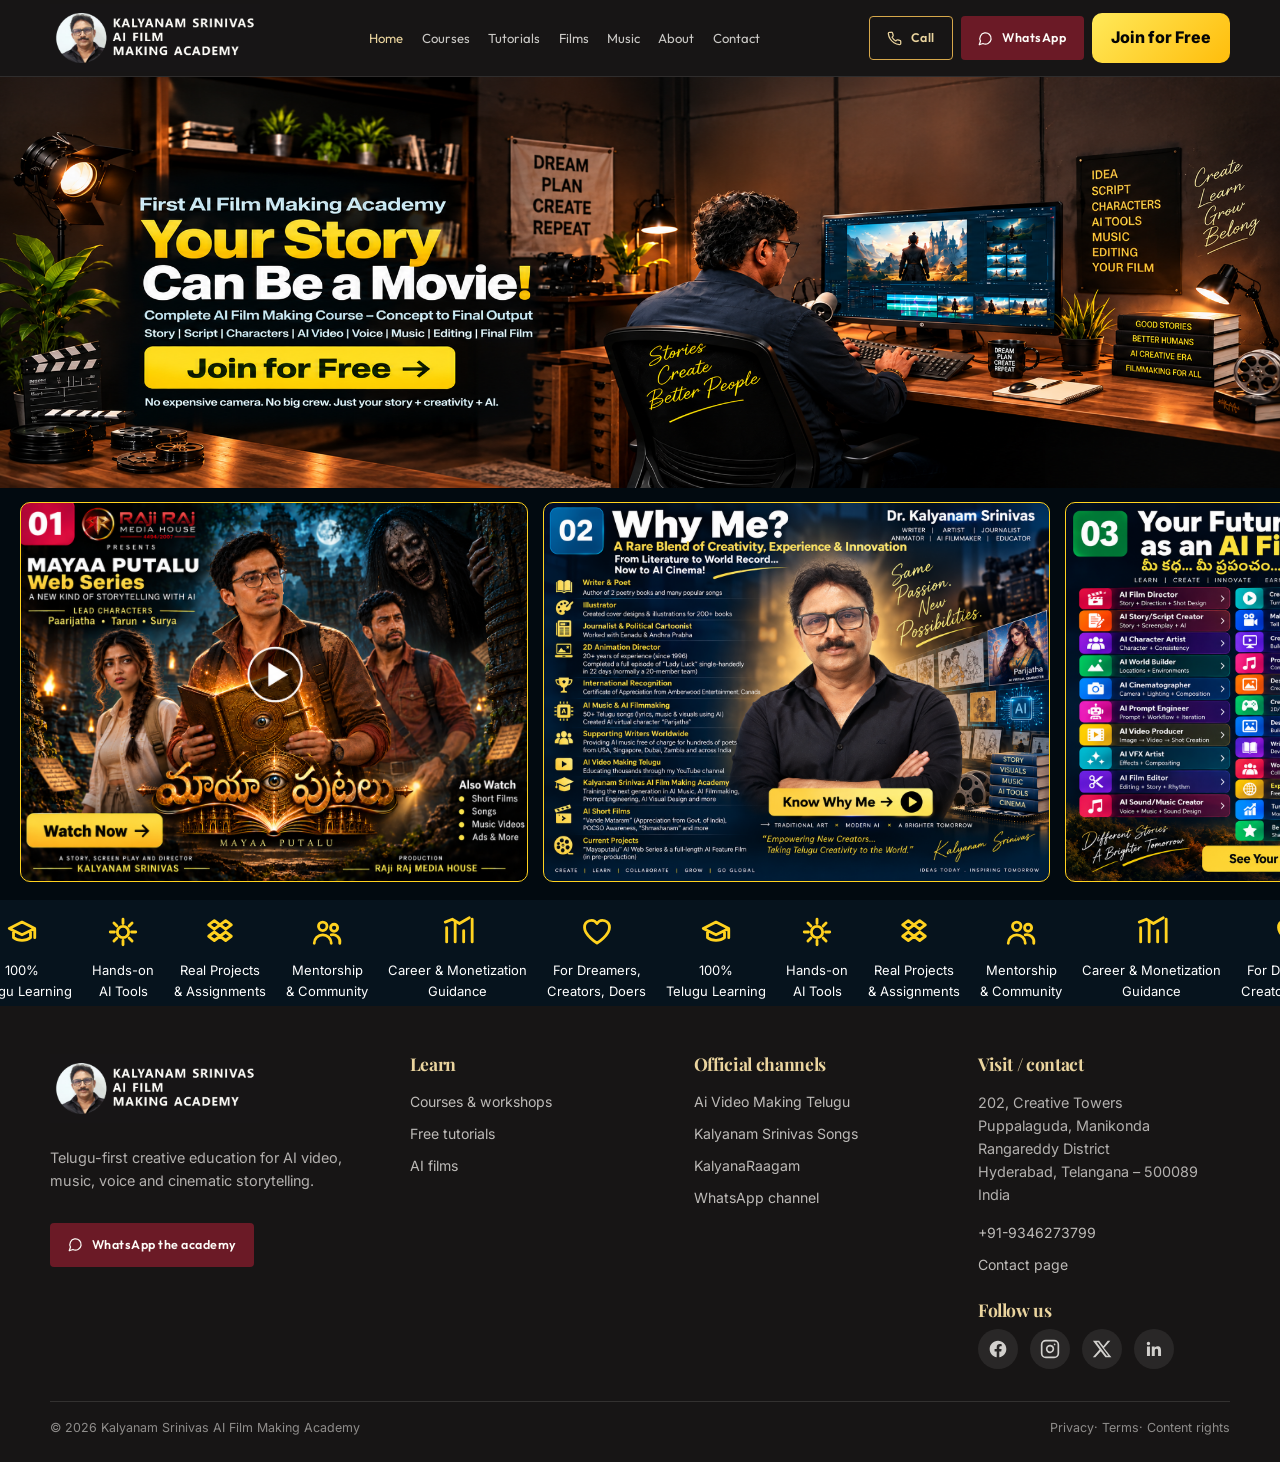
==== commit c2704254: "Commit all local changes and overwrite" ====
--- a/index.html
+++ b/index.html
@@ -52,10 +52,10 @@
 <body data-page="home">
     <header id="site-header">
         <div class="site-header">
-            <div class="container nav-inner"><a class="brand" href="/" data-testid="brand-home-link"><span
+            <div class="container nav-inner"><a class="brand" href="index.html" data-testid="brand-home-link"><span
                         class="brand-mark"><img src="Brand.Logo.jpg?123"
                             alt="Kalyanam Srinivas AI Film Making Academy Logo"></span></a>
-                <nav class="site-nav" aria-label="Primary navigation"><a href="/" data-page-link="home"
+                <nav class="site-nav" aria-label="Primary navigation"><a href="index.html" data-page-link="home"
                         data-testid="nav-home-link" aria-current="page">Home</a><a href="courses.html"
                         data-page-link="courses" data-testid="nav-courses-link">Courses</a><a href="tutorials.html"
                         data-page-link="tutorials" data-testid="nav-tutorials-link">Tutorials</a><a href="films.html"
@@ -89,7 +89,7 @@
                         </svg></button></div>
             </div>
             <nav id="mobile-nav" class="mobile-nav container" aria-label="Mobile navigation" style="display: none;"><a
-                    href="/" data-page-link="home" data-testid="nav-home-link" aria-current="page">Home</a><a
+                    href="index.html" data-page-link="home" data-testid="nav-home-link" aria-current="page">Home</a><a
                     href="courses.html" data-page-link="courses" data-testid="nav-courses-link">Courses</a><a
                     href="tutorials.html" data-page-link="tutorials" data-testid="nav-tutorials-link">Tutorials</a><a
                     href="films.html" data-page-link="films" data-testid="nav-films-link">Films</a><a href="music.html"
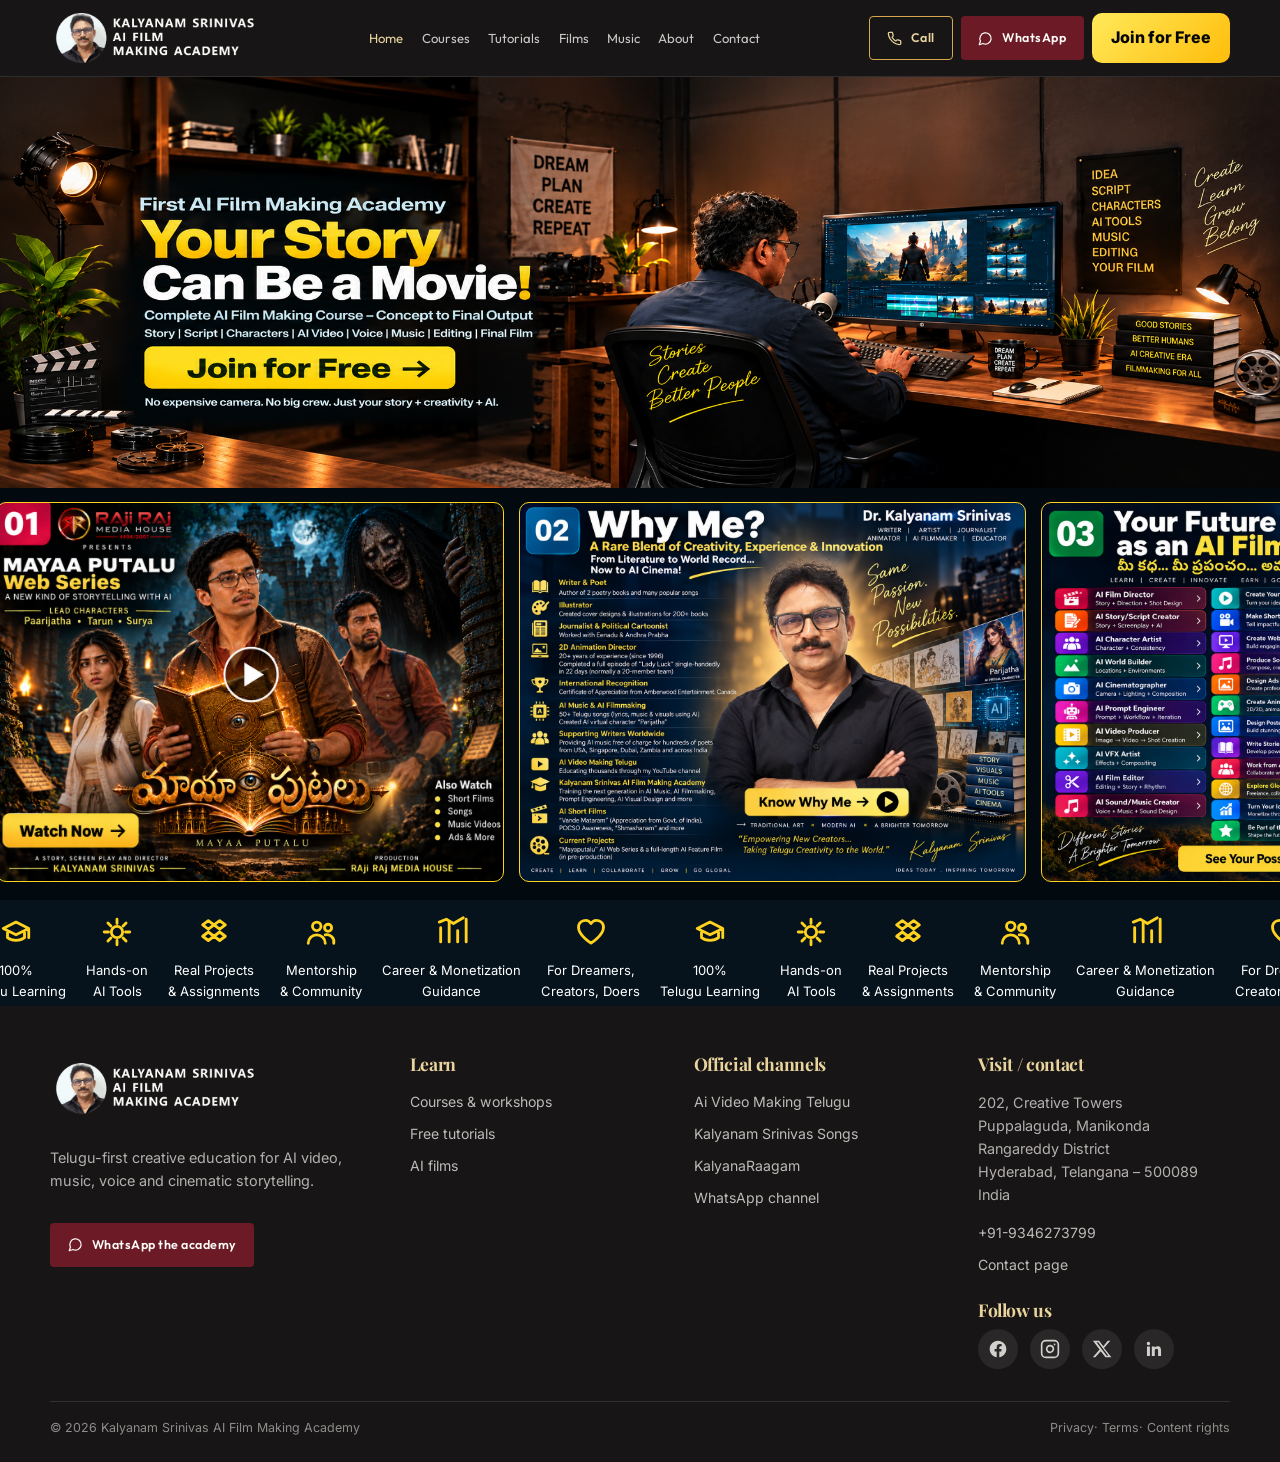
==== commit 9f426836: "done 4" ====
--- a/index.html
+++ b/index.html
@@ -18,7 +18,7 @@
     <meta property="og:image:width" content="1200">
     <meta property="og:image:height" content="630">
     <meta name="twitter:card" content="summary_large_image">
-    <link rel="icon" href="/Logo.png?123" type="image/png">
+    <link rel="icon" href="Logo.png?123" type="image/png">
     <link rel="stylesheet" href="assets/css/variables.css?12.3.45f">
     <link rel="stylesheet" href="assets/css/base.css?12.3.45f">
     <link rel="stylesheet" href="assets/css/layout.css?12.3.45f">
@@ -77,7 +77,7 @@
                             stroke-width="2" stroke-linecap="round" stroke-linejoin="round" data-lucide="message-circle"
                             class="lucide lucide-message-circle icon-sm" aria-hidden="true">
                             <path d="M7.9 20A9 9 0 1 0 4 16.1L2 22Z"></path>
-                        </svg>WhatsApp</a><a class="primary-btn" href="/courses.html">Join for Free</a><button
+                        </svg>WhatsApp</a><a class="primary-btn" href="courses.html">Join for Free</a><button
                         class="icon-button mobile-menu-toggle" type="button" aria-expanded="false"
                         aria-controls="mobile-nav" aria-label="Open navigation" data-testid="mobile-menu-toggle"><svg
                             xmlns="http://www.w3.org/2000/svg" width="24" height="24" viewBox="0 0 24 24" fill="none"
@@ -110,7 +110,7 @@
                             stroke-width="2" stroke-linecap="round" stroke-linejoin="round" data-lucide="message-circle"
                             class="lucide lucide-message-circle icon-sm" aria-hidden="true">
                             <path d="M7.9 20A9 9 0 1 0 4 16.1L2 22Z"></path>
-                        </svg>WhatsApp</a></div><a class="primary-btn" href="/courses.html"
+                        </svg>WhatsApp</a></div><a class="primary-btn" href="courses.html"
                     style="text-align: center;">Join for Free</a>
             </nav>
         </div>
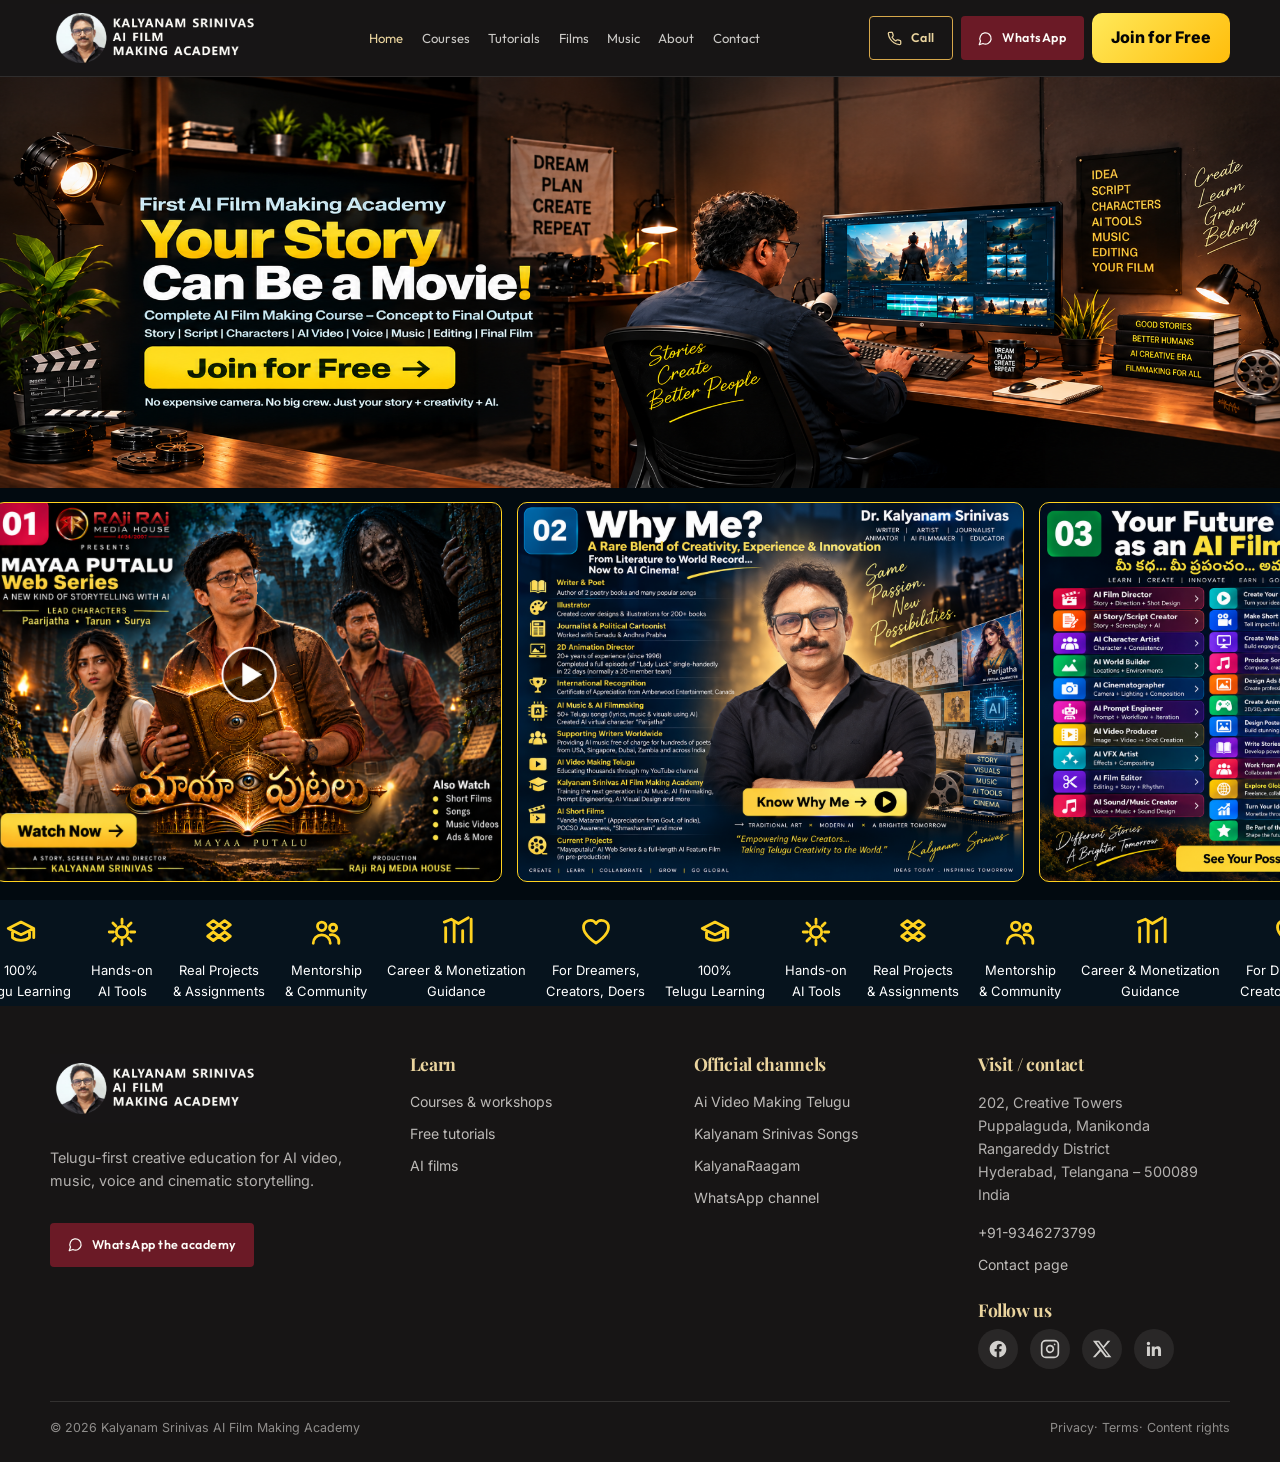
==== commit 1c207663: "Commit al8" ====
--- a/index.html
+++ b/index.html
@@ -119,7 +119,7 @@
         <section class="hero" id="home"><img class="hero-media" src="assets/css/images/hero.png?123"
                 alt="Filmmaker editing an AI-generated film scene at a desktop workstation, surrounded by 'Dream Plan Create Repeat' notes and film books"
                 loading="eager" fetchpriority="high" style=" cursor: pointer; object-fit: cover;"
-                onclick="window.location.href='/courses.html'"></section>
+                onclick="window.location.href='courses.html'"></section>
         <section class="feature-grid" id="academy" style="color: white; scroll-snap-type: none;">
             <article class="feature-card card-one video-trigger" id="films" data-video-id="GFlLJdR606g" role="button"
                 tabindex="0" aria-label="Play Mayaa Putalu trailer"></article>
